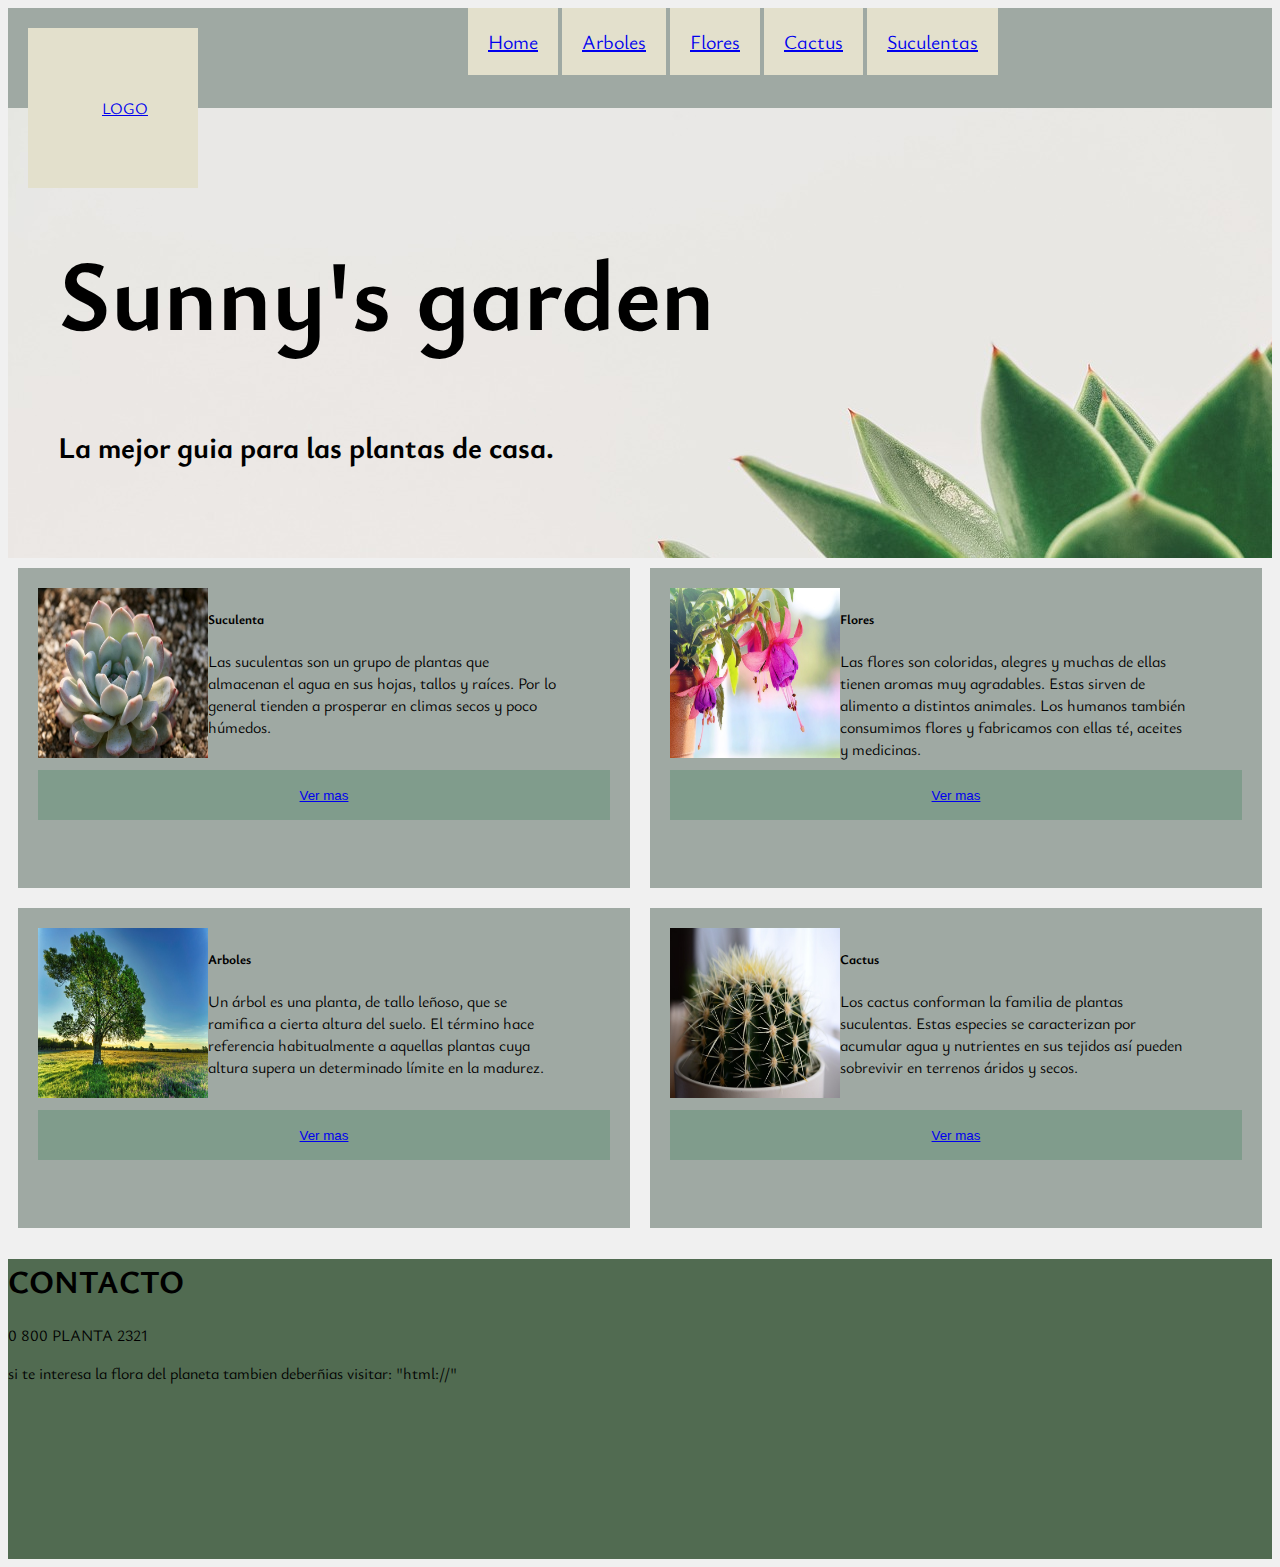
==== index.html @ 25e36b10 "cards" ====
<!DOCTYPE html>
<html lang="en">
<head>
    <meta charset="UTF-8">
    <meta name="viewport" content="width=device-width, initial-scale=1.0">
    <title>Sunny's Garden</title>
    <link href="https://cdn.jsdelivr.net/npm/bootstrap@5.3.0/dist/css/bootstrap.min.css" rel="stylesheet" integrity="sha384-9ndCyUaIbzAi2FUVXJi0CjmCapSmO7SnpJef0486qhLnuZ2cdeRhO02iuK6FUUVM" crossorigin="anonymous">
    <link rel="stylesheet" href="./css/style.css">
</head>
<body>
    <header id="header">
        <nav class="navbar-header">
            <div class="container-header">
                <a class="LOGO" href="#">LOGO</a> 
                <div id="navbarHeader">
                    <ul class="ulnavbar">
                        <li class="nav-link"><a  href="./index.html">Home</a></li>
                        <li class="nav-link"><a href="./pages/arboles.html">Arboles</a></li>
                        <li class="nav-link"><a  href="./pages/flores.html">Flores</a></li>
                        <li class="nav-link"><a  href="./pages/cactus.html">Cactus</a></li>
                        <li class="nav-link"><a  href="./pages/suculentas.html">Suculentas</a></li>
                    </ul>
                </div>
            </div>
        </nav>
        <div class="headerTitulo">
            <h1 class="titulo">Sunny's garden</h1>
            <h2 class="textoTitulo">La mejor guia para las plantas de casa.</h2>
        </div>

    </header> 
    <main id="main">
        <section id="cards1">
            <!-- Suculentas -->
            <div class="card2">
                <img src="./img/SUCULENTAindex.jpg" class="card-img" alt="suculentas">
                <div class="card-body">
                    <h5 class="title">Suculenta</h5>
                    <p class="card-Texto">Las suculentas son un grupo de plantas que almacenan el agua en sus hojas, tallos y raíces. Por lo general tienden a prosperar en climas secos y poco húmedos.</p>
                </div>
                <div class="card-bodylink">
                    <div class="d-grid gap-2">
                        <button class="button" type="button" ><a href="./pages/suculentas.html" class="card-link">Ver mas</a></button>
                        </div>
                </div>
            </div>
            <!-- Flores -->
            <div class="card2">
                <img src="./img/FLORESindex.jpg" class="card-img" alt="flores">
                <div class="card-body">
                    <h5 class="title">Flores</h5>
                    <p class="card-Texto">Las flores son coloridas, alegres y muchas de ellas tienen aromas muy agradables. Estas sirven de alimento a distintos animales. Los humanos también consumimos flores y fabricamos con ellas té, aceites y medicinas.</p>
                </div>
                <div class="card-bodylink">
                    <div class="d-grid gap-2">
                        <button class="button" type="button" ><a href="./pages/flores.html" class="card-link">Ver mas</a></button>
                        </div>
                </div>
            </div>
            <!-- Arboles -->
            <div class="card2">
                <img src="./img/ARBOLindex.jpg" class="card-img" alt="arboles">
                <div class="card-body">
                    <h5 class="title">Arboles</h5>
                    <p class="card-Texto">Un árbol es una planta, de tallo leñoso, que se ramifica a cierta altura del suelo. El término hace referencia habitualmente a aquellas plantas cuya altura supera un determinado límite en la madurez.</p>
                </div>
                <div class="card-bodylink">
                    <div class="d-grid gap-2">
                        <button class="button" type="button" ><a href="./pages/arboles.html" class="card-link">Ver mas</a></button>
                        </div>
                </div>
            </div>
            <!-- CACTUS -->     
            <div class="card2">
                <img src="./img/CACTUSindex.jpg" class="card-img" alt="cactus">
                <div class="card-body">
                    <h5 class="title">Cactus</h5>
                    <p class="card-Texto">Los cactus conforman la familia de plantas suculentas. Estas especies se caracterizan por acumular agua y nutrientes en sus tejidos así pueden sobrevivir en terrenos áridos y secos.</p>
                </div>
                <div class="card-bodylink">
                    <div class="d-grid gap-2">
                        <button class="button" type="button" ><a href="./pages/cactus.html" class="card-link">Ver mas</a></button>
                        </div>
                </div>
            </div>
        </section>

    </main>
    <footer id="footer">
        <div class="infoFooter">
            <h1>CONTACTO</h1>
            <p>0 800 PLANTA 2321</p>
            <p>si te interesa la flora del planeta tambien deberñias visitar: "html://"</p>
        </div>
        

    </footer>
</body>
</html>
---- css/style.css ----
@import url('https://fonts.googleapis.com/css2?family=Ysabeau+Infant:wght@400;700&display=swap');
/* Color Palette 
HEX: #f0f0f0  fondo
HEX: #c5d5c5
HEX: #9fa9a3  cards
HEX: #e3e0cc   buttons
*/
body{
    background-color:#f0f0f0;
    font-family: 'Ysabeau Infant', sans-serif;
}
/* PAGINA PRINCIPAL */
footer{
    background-color: #516b51;
    width: 100%;
    height: 300px;
    margin: 0;
}
header{
    background-image: url(../img/FONDOheader.jpg);
    /* background-img; */
    width: 100%;
    height: 550px;
    margin: 0;
    padding: 0;
    display: grid;
    grid-template-columns: 100%;
    grid-template-rows: 100px 450px;
}
.headerTitulo{
    padding: 0;
    margin: 50px;
}
.titulo{
    font-size: 100px;
}
.textoTitulo{
    font-size: 30px;
}
.LOGO{
    float: left;
    background-color: rgb(19, 14, 14);
    height: 100px;
    width: 100px;
    padding: 20px;
    margin: 20px;
}
.navbar-header {
    background-color: #9fa9a3;
    display: flex;
    width: 100%;
    text-align: right;
    }
.ulnavbar{
    margin: 0;
    width: 950px;
    height: 20px;
}
.nav-link{
    display: inline-block;
    padding: 20px;
    font-size: 20px;
}
/* cards */
#cards1{
    
    display: grid;
    grid-template-columns: 5fr 5fr;
    grid-template-rows: 340px 340px;
    padding: 0;
}
.card2{
    background-color: #9fa9a3;
    margin: 10px;
    padding: 20px;
}
.card-body{
    width: 100%;
    height: 150px;
    margin: 10px;
    padding: 0px;  
}
.card-img{
    float: left;
    width: 170px;
    height: 170px;
}
.title{
    width: 100%;
}
.card-Texto{
    width: 350px;
    height: 250px;
    padding: 0;
    margin: 0;
    display: flex;
    flex-direction: row;
} 
.cards{
    display: flex;
    flex-wrap: wrap;
    align-content: center;
    justify-content: center;
}

.card-bodylink{
    align-items: center;
    justify-content: center;
    flex-direction: row;
}
.button{
    background-color: #809c8c;
    border: none;
    width: 100%;
    height: 50px;
}

/* PAGINAS SECUNDARIAS */
header2{
    width: 100%;
    height: 550px;
    margin: 0;
    padding: 0;
    display: grid;
    grid-template-columns: 100%;
    grid-template-rows: 100px 450px;
}
.LOGO{
    float: left;
    background-color: #e3e0cc;
    height: 60px;
    width: 70px;
    padding: 50px;
    margin: 20px;
    align-content: center;
    justify-content: center;
}
.navbar-header {
    background-color: #9fa9a3;
    display: flex;
    width: 100%;
    text-align: right;
    }
.ulnavbar{
    margin: 0;
    width: 950px;
    height: 20px;
}
.nav-link{
    font-family: 'Ysabeau Infant', sans-serif;
    display: inline-block;
    background-color: #e3e0cc;
    padding: 20px;
    font-size: 20px;
}
/* @MEDIA QUERIES */
@media screen and (max-width: 700px){
    header {
        background-image: url(../img/FONDOheader.jpg);
        background-size: 700px;
    }
    .headerTitulo{
        height: 350px;
        width: 100%;
        padding: 0;
        margin: 0;
    }
    .titulo{
        font-size: 80px;
        margin: 10px;
    }
    .container-header {
        width: 100%;
    }
    .textoTitulo{
        font-size: 30px;
    }
    #navbarHeader{
        display: none;
    }
    .buttonMenu{
        display: contents;
        width: 100px;
        height: 100px;
        margin: 10px;
        padding: 0;
        border-radius:60px;
    }
    .svg{
        display: contents;
        width: 60px;
        height: 60px;
    }
    #cards1{
        width: 100%;
        height: 200px;
        
        box-shadow: 0 0 15px rgb (17, 17, 17);
        display: flex;
        flex-wrap: wrap;
    }
    .card2{
        
    }
    .card-body{
        flex-wrap: wrap;
        padding: 5px;
        flex-direction: row;
        margin: 5px;
    }
    .button{ 
    background-color: red;
    }
    
}
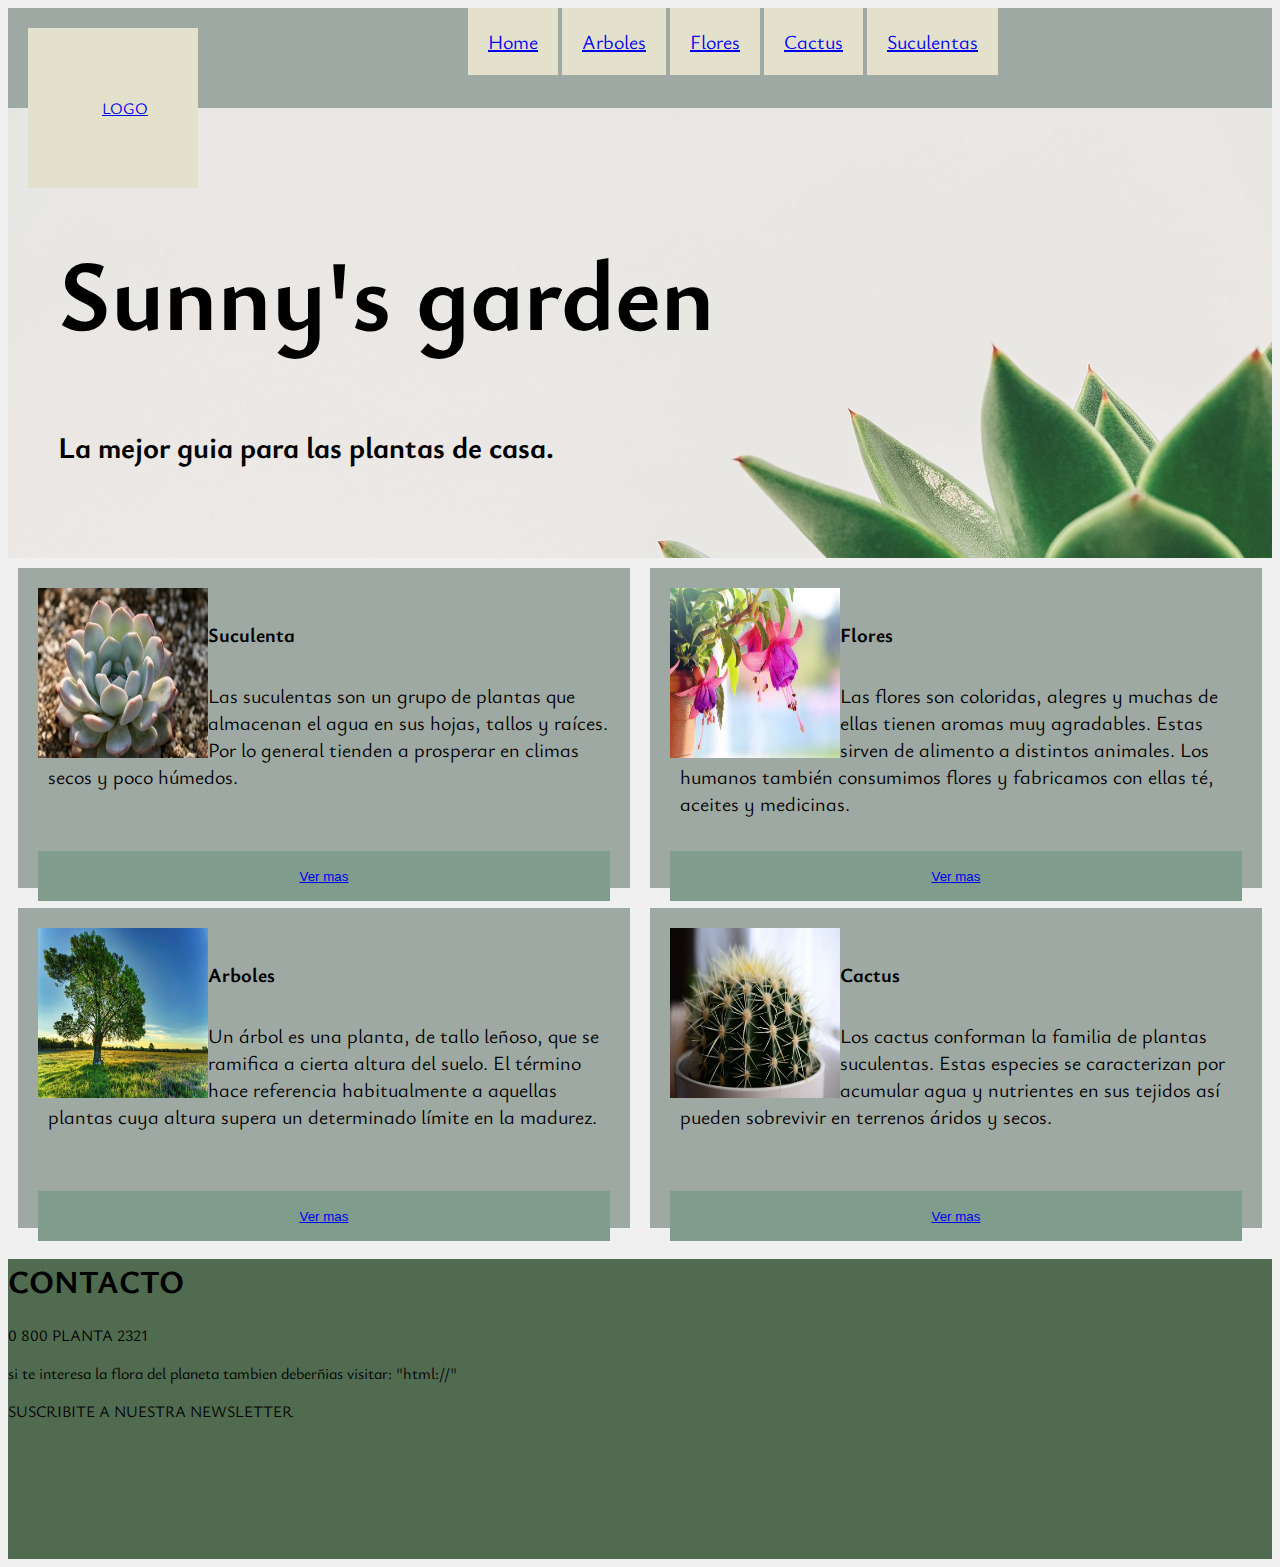
==== commit 0a0a9e00: "proyecto final" ====
--- a/index.html
+++ b/index.html
@@ -91,6 +91,9 @@
             <h1>CONTACTO</h1>
             <p>0 800 PLANTA 2321</p>
             <p>si te interesa la flora del planeta tambien deberñias visitar: "html://"</p>
+            <div>
+                <p>SUSCRIBITE A NUESTRA NEWSLETTER</p>
+            </div>
         </div>
         
 
--- a/css/style.css
+++ b/css/style.css
@@ -27,6 +27,15 @@
     grid-template-columns: 100%;
     grid-template-rows: 100px 450px;
 }
+.navbar-header {
+    
+    display: flex;
+    width: 100%;
+    text-align: right;
+}
+.navbarHeader{
+background-color: #9fa9a3;
+}
 .headerTitulo{
     padding: 0;
     margin: 50px;
@@ -45,12 +54,6 @@
     padding: 20px;
     margin: 20px;
 }
-.navbar-header {
-    background-color: #9fa9a3;
-    display: flex;
-    width: 100%;
-    text-align: right;
-    }
 .ulnavbar{
     margin: 0;
     width: 950px;
@@ -63,7 +66,6 @@
 }
 /* cards */
 #cards1{
-    
     display: grid;
     grid-template-columns: 5fr 5fr;
     grid-template-rows: 340px 340px;
@@ -76,9 +78,10 @@
 }
 .card-body{
     width: 100%;
-    height: 150px;
+    height: 220px;
     margin: 10px;
-    padding: 0px;  
+    padding: 0px; 
+    
 }
 .card-img{
     float: left;
@@ -87,14 +90,14 @@
 }
 .title{
     width: 100%;
+    font-size: 20px;
 }
 .card-Texto{
-    width: 350px;
     height: 250px;
     padding: 0;
     margin: 0;
-    display: flex;
     flex-direction: row;
+    font-size: 20px;
 } 
 .cards{
     display: flex;
@@ -140,7 +143,7 @@
     display: flex;
     width: 100%;
     text-align: right;
-    }
+}
 .ulnavbar{
     margin: 0;
     width: 950px;
@@ -158,6 +161,9 @@
     header {
         background-image: url(../img/FONDOheader.jpg);
         background-size: 700px;
+    }
+    main{
+        height: auto;
     }
     .headerTitulo{
         height: 350px;
@@ -187,29 +193,29 @@
         border-radius:60px;
     }
     .svg{
-        display: contents;
         width: 60px;
         height: 60px;
     }
     #cards1{
         width: 100%;
         height: 200px;
+        display: flex;
+        flex-direction: column;
+        box-shadow: 0 0 15px rgb (17, 17, 17);
         
-        box-shadow: 0 0 15px rgb (17, 17, 17);
-        display: flex;
-        flex-wrap: wrap;
-    }
-    .card2{
-        
     }
     .card-body{
-        flex-wrap: wrap;
         padding: 5px;
         flex-direction: row;
         margin: 5px;
     }
     .button{ 
-    background-color: red;
-    }
-    
+    background-color: rgb(107, 141, 99);
+    }
+    footer{
+        width: 100%;
+        height: 200px;
+        align-items: center;
+        justify-content: center;
+    }
 }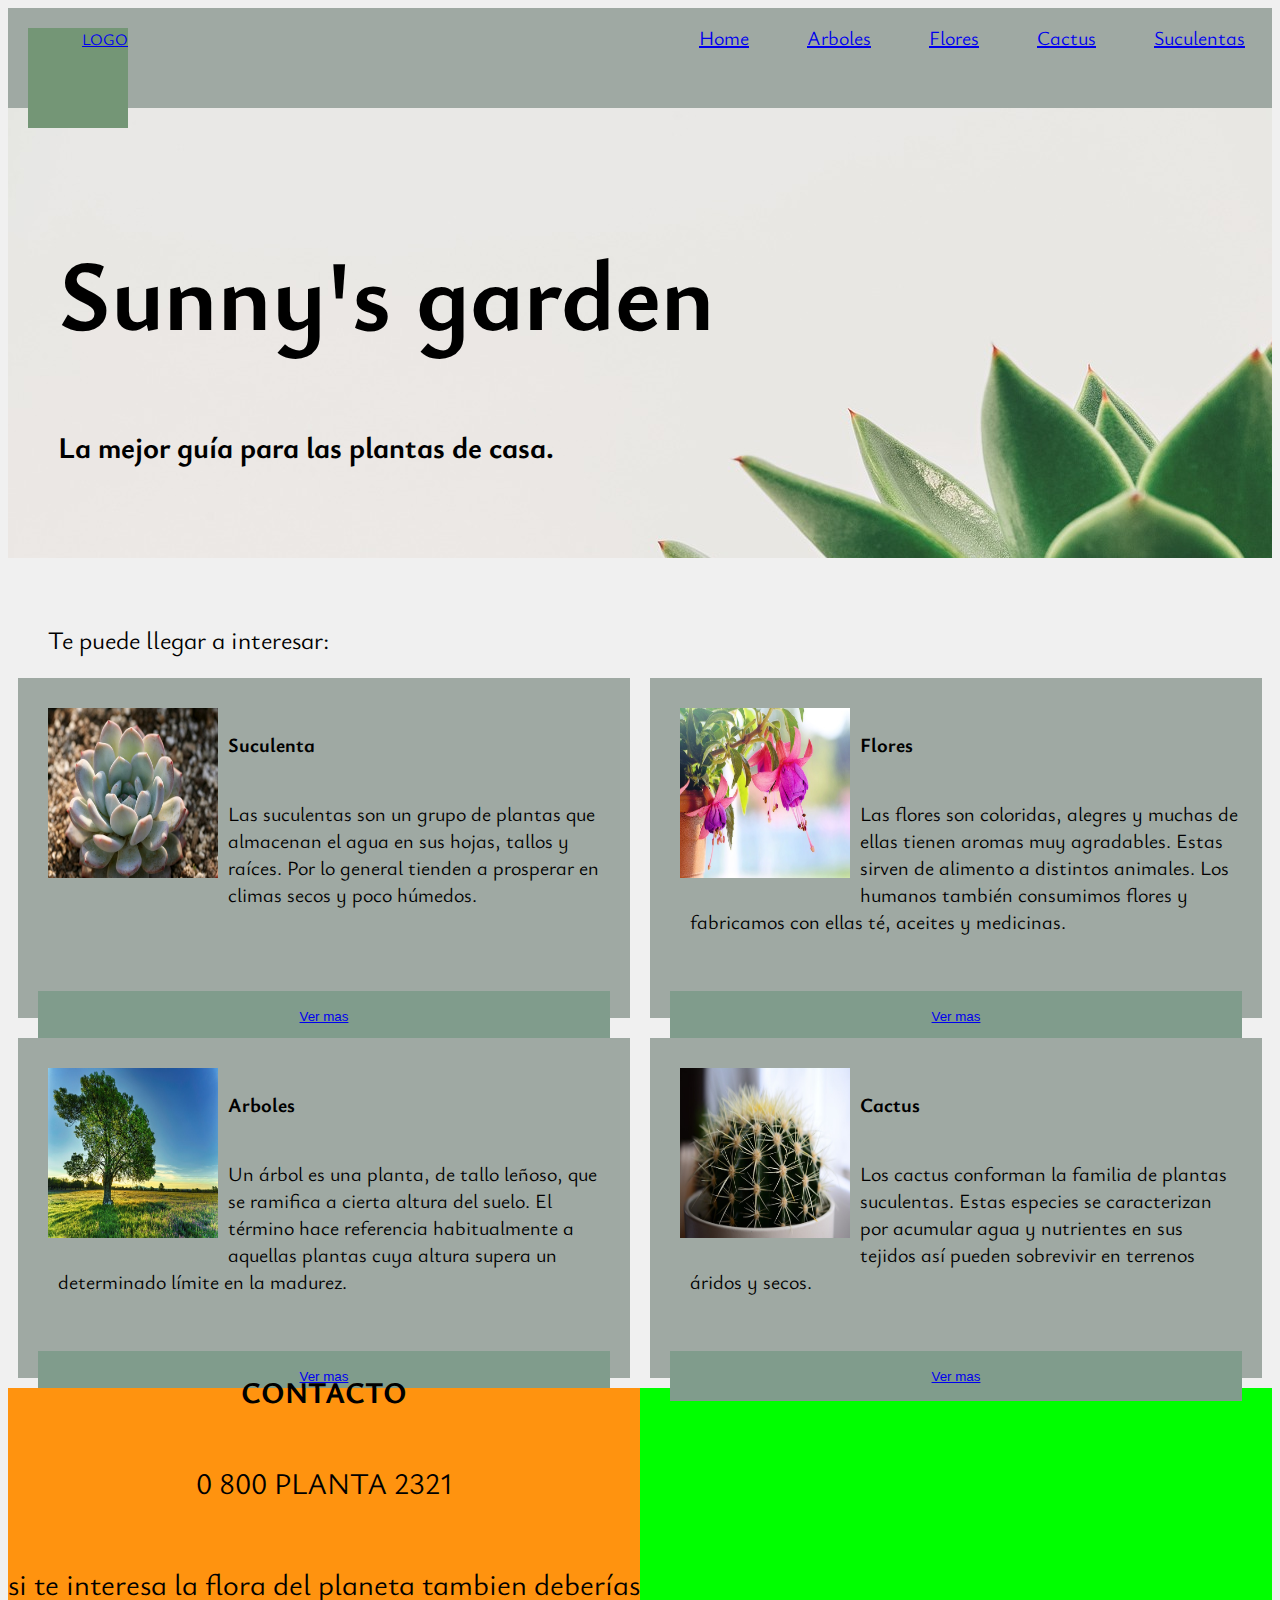
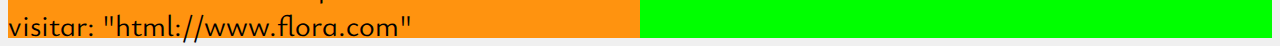
==== commit f50c6921: "estilos header" ====
--- a/index.html
+++ b/index.html
@@ -22,14 +22,24 @@
                     </ul>
                 </div>
             </div>
+            <!-- menu hamburguesa -->
+            <button class="buttonMenu">
+                <svg xmlns="http://www.w3.org/2000/svg" width="16" height="16" fill="currentColor" class="svg" viewBox="0 0 16 16">
+                <path fill-rule="evenodd" d="M2.5 12a.5.5 0 0 1 .5-.5h10a.5.5 0 0 1 0 1H3a.5.5 0 0 1-.5-.5zm0-4a.5.5 0 0 1 .5-.5h10a.5.5 0 0 1 0 1H3a.5.5 0 0 1-.5-.5zm0-4a.5.5 0 0 1 .5-.5h10a.5.5 0 0 1 0 1H3a.5.5 0 0 1-.5-.5z"/>
+                </svg> 
+            </button>
+            <!-- fin del menu hamburguesa -->
         </nav>
         <div class="headerTitulo">
             <h1 class="titulo">Sunny's garden</h1>
-            <h2 class="textoTitulo">La mejor guia para las plantas de casa.</h2>
+            <h2 class="textoTitulo">La mejor guía para las plantas de casa.</h2>
         </div>
 
     </header> 
     <main id="main">
+        <div class="divp">
+            <p>Te puede llegar a interesar:</p> 
+        </div>
         <section id="cards1">
             <!-- Suculentas -->
             <div class="card2">
@@ -41,7 +51,7 @@
                 <div class="card-bodylink">
                     <div class="d-grid gap-2">
                         <button class="button" type="button" ><a href="./pages/suculentas.html" class="card-link">Ver mas</a></button>
-                        </div>
+                    </div>
                 </div>
             </div>
             <!-- Flores -->
@@ -90,10 +100,8 @@
         <div class="infoFooter">
             <h1>CONTACTO</h1>
             <p>0 800 PLANTA 2321</p>
-            <p>si te interesa la flora del planeta tambien deberñias visitar: "html://"</p>
-            <div>
-                <p>SUSCRIBITE A NUESTRA NEWSLETTER</p>
-            </div>
+            <p>si te interesa la flora del planeta tambien deberías visitar: "html://www.flora.com"</p>
+            
         </div>
         
 
--- a/css/style.css
+++ b/css/style.css
@@ -1,7 +1,7 @@
 @import url('https://fonts.googleapis.com/css2?family=Ysabeau+Infant:wght@400;700&display=swap');
 /* Color Palette 
 HEX: #f0f0f0  fondo
-HEX: #c5d5c5
+HEX: #c5d5c5   git check
 HEX: #9fa9a3  cards
 HEX: #e3e0cc   buttons
 */
@@ -10,12 +10,7 @@
     font-family: 'Ysabeau Infant', sans-serif;
 }
 /* PAGINA PRINCIPAL */
-footer{
-    background-color: #516b51;
-    width: 100%;
-    height: 300px;
-    margin: 0;
-}
+/* HEADER */
 header{
     background-image: url(../img/FONDOheader.jpg);
     /* background-img; */
@@ -27,14 +22,14 @@
     grid-template-columns: 100%;
     grid-template-rows: 100px 450px;
 }
+.container-header{
+    background-color: #9fa9a3;
+    width: 100%;
+}
 .navbar-header {
-    
     display: flex;
     width: 100%;
     text-align: right;
-}
-.navbarHeader{
-background-color: #9fa9a3;
 }
 .headerTitulo{
     padding: 0;
@@ -48,28 +43,43 @@
 }
 .LOGO{
     float: left;
-    background-color: rgb(19, 14, 14);
+    background-color: rgb(116, 150, 118);
     height: 100px;
     width: 100px;
+    padding: 0;
+    margin: 20px;
+}
+.buttonMenu{
+    display: none;
+}
+.ulnavbar{
+    height: 100px;
+    justify-content: end;
+    align-items: end;
+    
+}
+.nav-link{
+    display: inline;
+    font-size: 20px;
+}
+.nav-link a{
+    margin: 7px;
     padding: 20px;
-    margin: 20px;
-}
-.ulnavbar{
-    margin: 0;
-    width: 950px;
-    height: 20px;
-}
-.nav-link{
-    display: inline-block;
-    padding: 20px;
-    font-size: 20px;
-}
-/* cards */
+}
+.divp{
+    width: 100%;
+    height: 30px;
+    padding: 30px;
+    margin: 10px;
+    font-size: 25px;
+}
+/* MAIN cards */
 #cards1{
     display: grid;
     grid-template-columns: 5fr 5fr;
-    grid-template-rows: 340px 340px;
-    padding: 0;
+    grid-template-rows: 360px 360px;
+    padding: 0;
+    box-sizing: content-box;
 }
 .card2{
     background-color: #9fa9a3;
@@ -78,7 +88,7 @@
 }
 .card-body{
     width: 100%;
-    height: 220px;
+    height: 250px;
     margin: 10px;
     padding: 0px; 
     
@@ -87,15 +97,17 @@
     float: left;
     width: 170px;
     height: 170px;
+    margin: 10px;
 }
 .title{
     width: 100%;
     font-size: 20px;
+    height: 25px;
 }
 .card-Texto{
-    height: 250px;
-    padding: 0;
-    margin: 0;
+    height: 200px;
+    padding: 10PX;
+    margin: 0%;
     flex-direction: row;
     font-size: 20px;
 } 
@@ -117,6 +129,28 @@
     width: 100%;
     height: 50px;
 }
+/* FOOTER */
+footer{
+    background-color: #00ff00;
+    display: grid;
+    grid-template-columns: 5fr 5fr;
+    
+}
+.infoFooter{
+    height: 250px;
+    width: 100%;
+    display: flex;
+    flex-direction: column;
+    background-color: rgb(255, 147, 15);
+    align-items: center;
+    justify-content: center;
+}
+.infoFooter h1{
+    font-size: 30px;
+}
+.infoFooter p{
+    font-size: 30px;
+}
 
 /* PAGINAS SECUNDARIAS */
 header2{
@@ -124,11 +158,8 @@
     height: 550px;
     margin: 0;
     padding: 0;
-    display: grid;
-    grid-template-columns: 100%;
-    grid-template-rows: 100px 450px;
-}
-.LOGO{
+}
+/* .LOGO{
     float: left;
     background-color: #e3e0cc;
     height: 60px;
@@ -138,29 +169,27 @@
     align-content: center;
     justify-content: center;
 }
-.navbar-header {
-    background-color: #9fa9a3;
-    display: flex;
-    width: 100%;
-    text-align: right;
+.buttonMenu{
+    display: none;
 }
 .ulnavbar{
     margin: 0;
-    width: 950px;
-    height: 20px;
+    width: 100%;
+    height: 100px;
 }
 .nav-link{
-    font-family: 'Ysabeau Infant', sans-serif;
-    display: inline-block;
-    background-color: #e3e0cc;
-    padding: 20px;
-    font-size: 20px;
-}
+    display: inline;
+    justify-content: end;
+    align-items: end;
+    margin: 10px;
+    padding: 0px;
+    font-size: 20px;
+} */
 /* @MEDIA QUERIES */
-@media screen and (max-width: 700px){
-    header {
+@media screen and (max-width: 800px){
+    header{
         background-image: url(../img/FONDOheader.jpg);
-        background-size: 700px;
+        background-size: auto;
     }
     main{
         height: auto;
@@ -183,16 +212,16 @@
     }
     #navbarHeader{
         display: none;
+        width: 100%;
     }
     .buttonMenu{
         display: contents;
         width: 100px;
         height: 100px;
-        margin: 10px;
+    }
+    .svg{
+        margin: 20px;
         padding: 0;
-        border-radius:60px;
-    }
-    .svg{
         width: 60px;
         height: 60px;
     }
@@ -215,7 +244,5 @@
     footer{
         width: 100%;
         height: 200px;
-        align-items: center;
-        justify-content: center;
     }
 }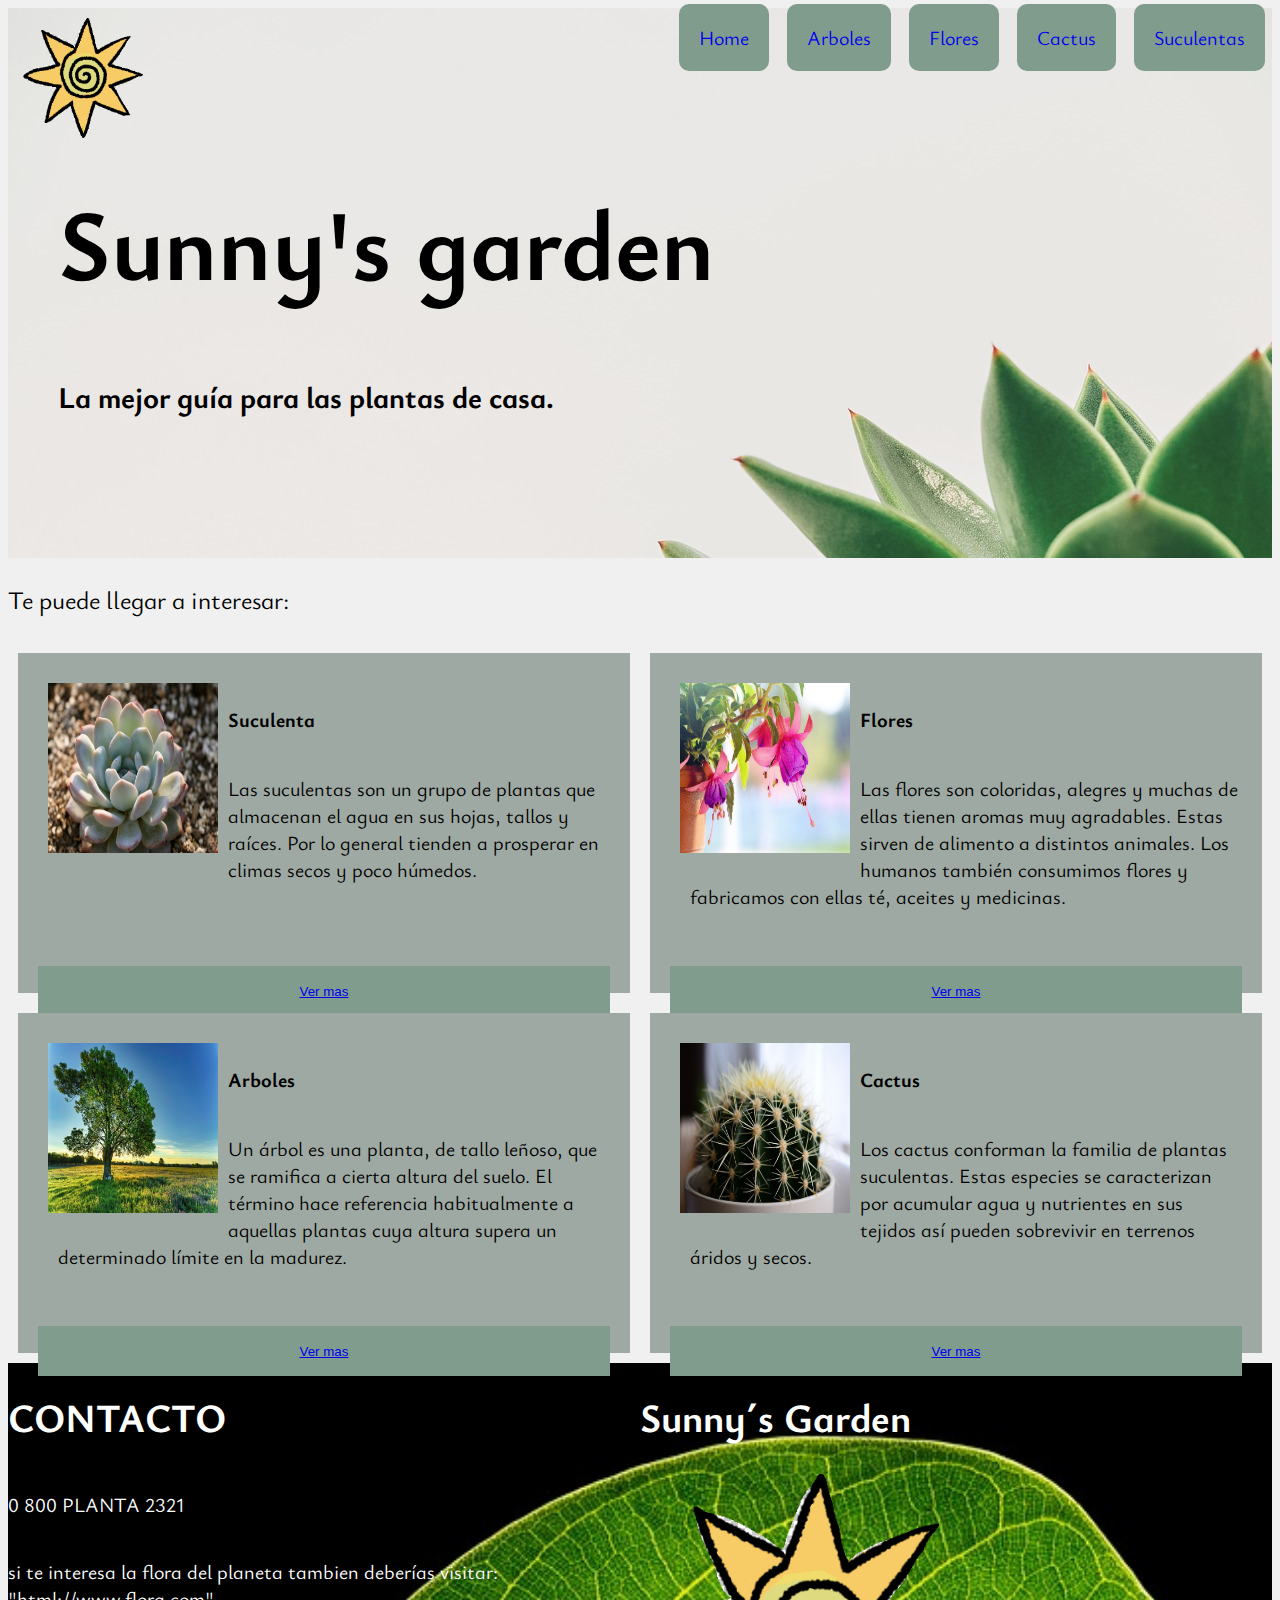
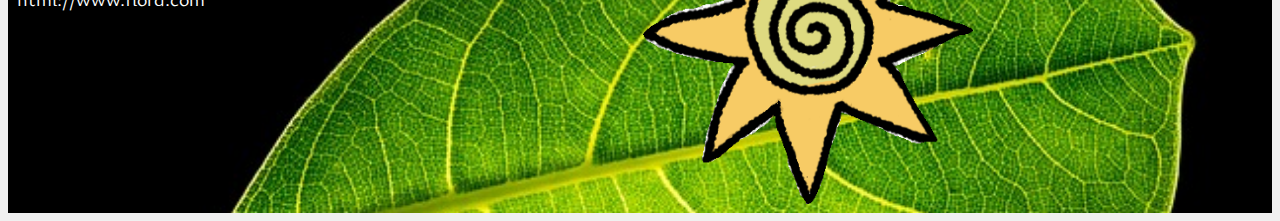
==== commit cf21921f: "suculentas texto, footer, LOGO" ====
--- a/index.html
+++ b/index.html
@@ -11,7 +11,7 @@
     <header id="header">
         <nav class="navbar-header">
             <div class="container-header">
-                <a class="LOGO" href="#">LOGO</a> 
+                <a  href="./index.html"><img src="./img/LOGOSG2.png" class="LOGO" alt="LOGO"></a> 
                 <div id="navbarHeader">
                     <ul class="ulnavbar">
                         <li class="nav-link"><a  href="./index.html">Home</a></li>
@@ -34,7 +34,6 @@
             <h1 class="titulo">Sunny's garden</h1>
             <h2 class="textoTitulo">La mejor guía para las plantas de casa.</h2>
         </div>
-
     </header> 
     <main id="main">
         <div class="divp">
@@ -101,10 +100,11 @@
             <h1>CONTACTO</h1>
             <p>0 800 PLANTA 2321</p>
             <p>si te interesa la flora del planeta tambien deberías visitar: "html://www.flora.com"</p>
-            
         </div>
-        
-
+        <div class="infoFooter">
+            <h1>Sunny´s Garden</h1>
+            <a href="../index.html"><img src="../img/LOGOSG2.png" class="imgFooter" alt="LOGOfooter"></a>
+        </div>
     </footer>
 </body>
 </html>--- a/css/style.css
+++ b/css/style.css
@@ -2,7 +2,7 @@
 /* Color Palette 
 HEX: #f0f0f0  fondo
 HEX: #c5d5c5   git check
-HEX: #9fa9a3  cards
+HEX: #9fa9a3  cards navbar
 HEX: #e3e0cc   buttons
 */
 body{
@@ -18,17 +18,16 @@
     height: 550px;
     margin: 0;
     padding: 0;
-    display: grid;
-    grid-template-columns: 100%;
-    grid-template-rows: 100px 450px;
+    
 }
 .container-header{
-    background-color: #9fa9a3;
+    /* background-color: #9fa9a3; */
     width: 100%;
 }
 .navbar-header {
     display: flex;
     width: 100%;
+    height: 100px;
     text-align: right;
 }
 .headerTitulo{
@@ -43,34 +42,36 @@
 }
 .LOGO{
     float: left;
-    background-color: rgb(116, 150, 118);
-    height: 100px;
-    width: 100px;
-    padding: 0;
-    margin: 20px;
+    height: 120px;
+    width: 120px;
+    padding: 0;
+    margin: 10px 10px 10px 15px;
 }
 .buttonMenu{
     display: none;
 }
 .ulnavbar{
-    height: 100px;
+    height: 90px;
     justify-content: end;
     align-items: end;
-    
 }
 .nav-link{
     display: inline;
-    font-size: 20px;
+    height: 40px;
 }
 .nav-link a{
-    margin: 7px;
-    padding: 20px;
+    text-decoration: none;
+    background-color: #809c8c;
+    font-size: 20px;
+    margin: 7px 7px 7px 7px;
+    padding: 20px 20px 20px 20px;
+    border-radius: 10px;
 }
 .divp{
     width: 100%;
-    height: 30px;
-    padding: 30px;
-    margin: 10px;
+    height: 60px;
+    padding: 0;
+    margin: 0;
     font-size: 25px;
 }
 /* MAIN cards */
@@ -117,7 +118,6 @@
     align-content: center;
     justify-content: center;
 }
-
 .card-bodylink{
     align-items: center;
     justify-content: center;
@@ -131,66 +131,71 @@
 }
 /* FOOTER */
 footer{
-    background-color: #00ff00;
-    display: grid;
-    grid-template-columns: 5fr 5fr;
+    background-image: url(../img/FOOTER.jpg);
+    background-size: 100%;
+    display: flex;
+    height: 450px;
+    margin: 0;
+    padding: 0;
+}
+.imgFooter{
+    background-size: cover;
+    height: 330px;
+    width: 330px;
+    padding: 3px;
+}
+.infoFooter{
+    flex-direction: row;
+    width: 100%;
+    display: flex;
+    flex-direction: column;
+    margin: 0;
+    padding: 0px;
+    font-size: 20px;
+    color: #ffffff;
+}
+ 
+/* PAGINAS SECUNDARIAS */
+#header2{
+    height: 100px;
+    margin: 0;
+    padding: 0;
+}
+.headerSecundario{
+    background-color:#f0f0f0;
+    width: 100%;
+    height: 100px;
     
 }
-.infoFooter{
-    height: 250px;
-    width: 100%;
+.buttonMenu{
+    display: none;
+}
+
+/* arboles */
+.textoCompletoArboles{
     display: flex;
     flex-direction: column;
-    background-color: rgb(255, 147, 15);
+    margin: 20px;
+    padding: 10px;
     align-items: center;
     justify-content: center;
 }
-.infoFooter h1{
-    font-size: 30px;
-}
-.infoFooter p{
-    font-size: 30px;
-}
-
-/* PAGINAS SECUNDARIAS */
-header2{
-    width: 100%;
-    height: 550px;
-    margin: 0;
-    padding: 0;
-}
-/* .LOGO{
-    float: left;
-    background-color: #e3e0cc;
-    height: 60px;
-    width: 70px;
-    padding: 50px;
-    margin: 20px;
-    align-content: center;
-    justify-content: center;
-}
-.buttonMenu{
-    display: none;
-}
-.ulnavbar{
-    margin: 0;
-    width: 100%;
-    height: 100px;
-}
-.nav-link{
-    display: inline;
-    justify-content: end;
-    align-items: end;
-    margin: 10px;
-    padding: 0px;
-    font-size: 20px;
-} */
+.tituloPAG2{
+    background-image: url(../img/FONDOarbol.jpg);
+    background-size: cover;
+    width: 100%;
+    height: 490px;
+    font-size: 50px;
+}
 /* @MEDIA QUERIES */
 @media screen and (max-width: 800px){
     header{
         background-image: url(../img/FONDOheader.jpg);
         background-size: auto;
     }
+    #header2{
+        width: 100%;
+    }
     main{
         height: auto;
     }
@@ -218,6 +223,8 @@
         display: contents;
         width: 100px;
         height: 100px;
+        justify-content: end;
+        align-items: end;
     }
     .svg{
         margin: 20px;
@@ -243,6 +250,14 @@
     }
     footer{
         width: 100%;
-        height: 200px;
-    }
-}+        background-size: cover;
+        padding: 0;
+        margin: 0;
+    }
+    .imgFooter{
+        height: 50px;
+        width: 50px;
+        padding: 3px;
+        
+    }
+}
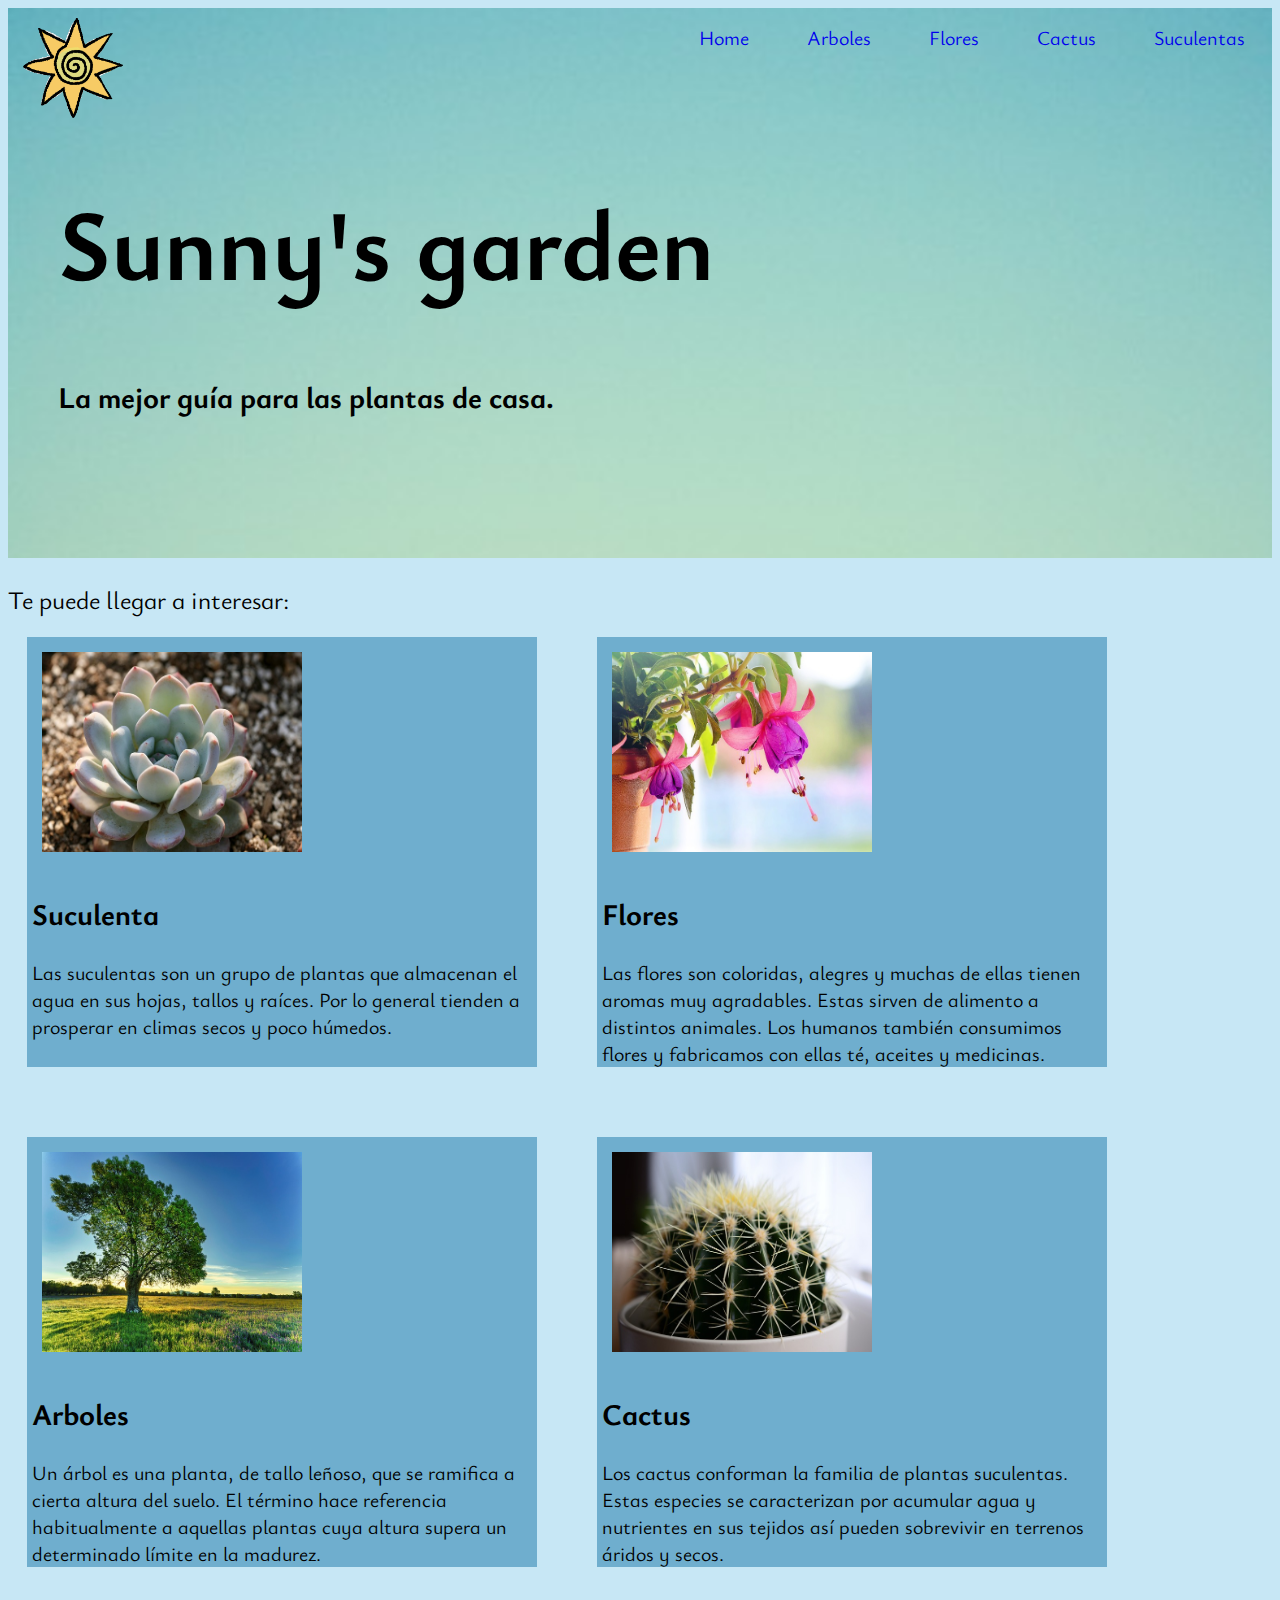
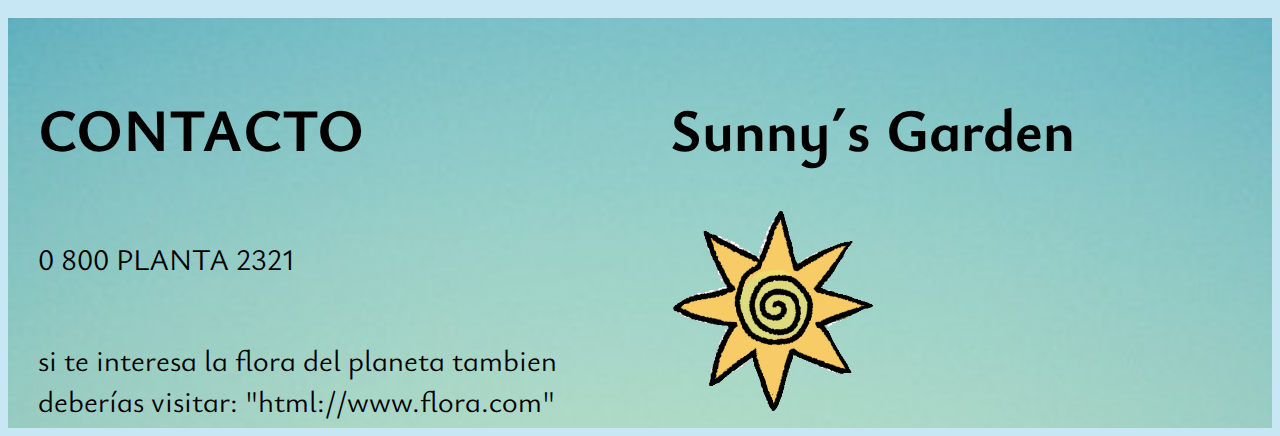
==== commit 9bb16b06: "nuevas cards, y estilos del body. nuevo tema" ====
--- a/index.html
+++ b/index.html
@@ -42,58 +42,44 @@
         <section id="cards1">
             <!-- Suculentas -->
             <div class="card2">
-                <img src="./img/SUCULENTAindex.jpg" class="card-img" alt="suculentas">
-                <div class="card-body">
-                    <h5 class="title">Suculenta</h5>
-                    <p class="card-Texto">Las suculentas son un grupo de plantas que almacenan el agua en sus hojas, tallos y raíces. Por lo general tienden a prosperar en climas secos y poco húmedos.</p>
-                </div>
-                <div class="card-bodylink">
-                    <div class="d-grid gap-2">
-                        <button class="button" type="button" ><a href="./pages/suculentas.html" class="card-link">Ver mas</a></button>
+                <a href="./pages/suculentas.html">
+                    <div class="card-body">
+                        <img src="./img/SUCULENTAindex.jpg" class="card-img" alt="suculentas">
+                        <h2 class="title">Suculenta</h1>
+                        <p class="card-text">Las suculentas son un grupo de plantas que almacenan el agua en sus hojas, tallos y raíces. Por lo general tienden a prosperar en climas secos y poco húmedos.</p>
                     </div>
-                </div>
+                </a>
             </div>
             <!-- Flores -->
             <div class="card2">
-                <img src="./img/FLORESindex.jpg" class="card-img" alt="flores">
-                <div class="card-body">
-                    <h5 class="title">Flores</h5>
-                    <p class="card-Texto">Las flores son coloridas, alegres y muchas de ellas tienen aromas muy agradables. Estas sirven de alimento a distintos animales. Los humanos también consumimos flores y fabricamos con ellas té, aceites y medicinas.</p>
-                </div>
-                <div class="card-bodylink">
-                    <div class="d-grid gap-2">
-                        <button class="button" type="button" ><a href="./pages/flores.html" class="card-link">Ver mas</a></button>
-                        </div>
-                </div>
+                <a href="./pages/flores.html">
+                    <div class="card-body">
+                        <img src="./img/FLORESindex.jpg" class="card-img" alt="flores">
+                        <h2 class="title">Flores</h1>
+                        <p class="card-text">Las flores son coloridas, alegres y muchas de ellas tienen aromas muy agradables. Estas sirven de alimento a distintos animales. Los humanos también consumimos flores y fabricamos con ellas té, aceites y medicinas.</p>
+                    </div>
+                </a>
             </div>
             <!-- Arboles -->
             <div class="card2">
-                <img src="./img/ARBOLindex.jpg" class="card-img" alt="arboles">
-                <div class="card-body">
-                    <h5 class="title">Arboles</h5>
-                    <p class="card-Texto">Un árbol es una planta, de tallo leñoso, que se ramifica a cierta altura del suelo. El término hace referencia habitualmente a aquellas plantas cuya altura supera un determinado límite en la madurez.</p>
-                </div>
-                <div class="card-bodylink">
-                    <div class="d-grid gap-2">
-                        <button class="button" type="button" ><a href="./pages/arboles.html" class="card-link">Ver mas</a></button>
-                        </div>
-                </div>
+                <a href="./pages/arboles.html">
+                    <div class="card-body">
+                        <img src="./img/ARBOLindex.jpg" class="card-img" alt="arboles">
+                        <h2 class="title">Arboles</h1>
+                        <p class="card-text">Un árbol es una planta, de tallo leñoso, que se ramifica a cierta altura del suelo. El término hace referencia habitualmente a aquellas plantas cuya altura supera un determinado límite en la madurez.</p>
+                    </div>
+                </a>    
             </div>
-            <!-- CACTUS -->     
+            <!-- CACTUS -->  
             <div class="card2">
-                <img src="./img/CACTUSindex.jpg" class="card-img" alt="cactus">
-                <div class="card-body">
-                    <h5 class="title">Cactus</h5>
-                    <p class="card-Texto">Los cactus conforman la familia de plantas suculentas. Estas especies se caracterizan por acumular agua y nutrientes en sus tejidos así pueden sobrevivir en terrenos áridos y secos.</p>
-                </div>
-                <div class="card-bodylink">
-                    <div class="d-grid gap-2">
-                        <button class="button" type="button" ><a href="./pages/cactus.html" class="card-link">Ver mas</a></button>
-                        </div>
-                </div>
+                <a href="./pages/cactus.html">
+                    <div class="card-body">
+                        <img src="./img/CACTUSindex.jpg" class="card-img" alt="cactus">
+                        <h2 class="title">Cactus</h1>
+                        <p class="card-text">Los cactus conforman la familia de plantas suculentas. Estas especies se caracterizan por acumular agua y nutrientes en sus tejidos así pueden sobrevivir en terrenos áridos y secos.</p>
+                    </div>
+                </a>
             </div>
-        </section>
-
     </main>
     <footer id="footer">
         <div class="infoFooter">
--- a/css/style.css
+++ b/css/style.css
@@ -1,263 +1,330 @@
-@import url('https://fonts.googleapis.com/css2?family=Ysabeau+Infant:wght@400;700&display=swap');
-/* Color Palette 
-HEX: #f0f0f0  fondo
-HEX: #c5d5c5   git check
-HEX: #9fa9a3  cards navbar
-HEX: #e3e0cc   buttons
-*/
-body{
-    background-color:#f0f0f0;
-    font-family: 'Ysabeau Infant', sans-serif;
-}
+@import url("https://fonts.googleapis.com/css2?family=Ysabeau+Infant:wght@400;700&display=swap");
+/*valores*/
+body {
+  background-color: #c7e7f5;
+  font-family: "Ysabeau Infant", sans-serif;
+}
+
+/* GO-TOP */
+.container-gotop {
+  width: 100px;
+  height: 100px;
+  display: flex;
+}
+.container-gotop .button-GOTOP {
+  justify-content: center;
+  align-items: center;
+  border: none;
+  border-radius: 50%;
+  background-color: #79bbca;
+  width: 100px;
+  height: 100px;
+}
+.container-gotop .button-GOTOP a {
+  color: black;
+  width: 80px;
+  height: 70px;
+}
+
 /* PAGINA PRINCIPAL */
 /* HEADER */
-header{
+header {
+  background-image: url(../img/FONDOheader.jpg);
+  background-size: cover;
+  width: 100%;
+  height: 550px;
+  margin: 0;
+  padding: 0;
+}
+
+.navbar-header {
+  display: flex;
+  width: 100%;
+  height: 100px;
+  text-align: right;
+}
+
+.container-header {
+  width: 100%;
+}
+
+.LOGO {
+  float: left;
+  height: 100px;
+  width: 100px;
+  padding: 0;
+  margin: 10px 10px 0 15px;
+}
+
+.ulnavbar {
+  height: 90px;
+  justify-content: end;
+  align-items: end;
+}
+.ulnavbar .nav-link {
+  display: inline;
+  height: 40px;
+}
+.ulnavbar .nav-link a {
+  text-decoration: none;
+  font-size: 20px;
+  margin: 7px 7px 7px 7px;
+  padding: 20px 20px 20px 20px;
+  border-radius: 10px;
+}
+
+.buttonMenu {
+  display: none;
+}
+
+.headerTitulo {
+  padding: 0;
+  margin: 50px;
+  color: black;
+}
+.headerTitulo .titulo {
+  font-size: 100px;
+}
+.headerTitulo .textoTitulo {
+  font-size: 30px;
+}
+
+.divp {
+  width: 100%;
+  height: 60px;
+  padding: 0;
+  margin: 0;
+  font-size: 25px;
+}
+
+/* MAIN cards */
+#cards1 {
+  display: grid;
+  grid-template-columns: 570px 570px;
+  grid-template-rows: 500px 500px;
+  padding: 0;
+  margin: 0;
+}
+
+.card2 {
+  margin: 10px;
+  padding: 0px;
+  height: 500px;
+  width: 500px;
+  justify-content: center;
+  align-items: center;
+}
+.card2 a {
+  text-decoration: none;
+}
+
+.card-body {
+  width: 500px;
+  height: 420px;
+  margin: 9px;
+  padding: 5px;
+  font-size: 20px;
+  background-color: #6faece;
+  color: black;
+}
+
+.card-img {
+  width: 260px;
+  height: 200px;
+  margin: 10px;
+}
+
+/* FOOTER */
+footer {
+  background-image: url(../img/FONDOheader.jpg);
+  background-size: 100%;
+  display: flex;
+  height: 410px;
+  margin: 0;
+  padding: 0;
+}
+
+.imgFooter {
+  background-size: cover;
+  height: 200px;
+  width: 200px;
+  padding: 3px;
+}
+
+.infoFooter {
+  color: black;
+  flex-direction: row;
+  width: 100%;
+  display: flex;
+  flex-direction: column;
+  margin: 0;
+  padding: 30px;
+  font-size: 30px;
+}
+
+/* config texto completo pag2 */
+main {
+  font-size: 25px;
+  display: flex;
+  flex-direction: column;
+}
+
+.textoCompleto {
+  padding: 100px;
+}
+.textoCompleto ul {
+  list-style-type: none;
+  padding: 15px;
+}
+
+.tituloCompleto p {
+  padding: 0;
+  margin-top: 0;
+  margin-bottom: 0;
+}
+
+/* PAGINAS SECUNDARIAS */
+#header2 {
+  height: 100px;
+  margin: 0;
+  padding: 0;
+}
+
+.headerSecundario {
+  background-color: #8dd4fd;
+  width: 100%;
+  height: 100px;
+}
+
+.buttonMenu {
+  display: none;
+}
+
+.h1-IMGpag2 {
+  display: flex;
+  flex-direction: column;
+  justify-content: center;
+  align-items: center;
+}
+
+.fondoHeader2 {
+  width: 700px;
+  height: 500px;
+  justify-content: center;
+}
+
+.tituloPAG2 {
+  font-size: 90px;
+  text-align: center;
+  margin: 0%;
+}
+
+/* @MEDIA QUERY 900*/
+@media screen and (max-width: 900px) {
+  header {
     background-image: url(../img/FONDOheader.jpg);
-    /* background-img; */
-    width: 100%;
-    height: 550px;
-    margin: 0;
+    width: 100%;
+  }
+  .headerTitulo {
+    height: 350px;
+    width: 100%;
     padding: 0;
-    
-}
-.container-header{
-    /* background-color: #9fa9a3; */
-    width: 100%;
-}
-.navbar-header {
-    display: flex;
-    width: 100%;
+    margin: 0;
+  }
+  .headerTitulo .titulo {
+    font-size: 60px;
+    margin: 10px;
+  }
+  .headerTitulo .textoTitulo {
+    font-size: 30px;
+  }
+  .container-header {
+    width: 100%;
+  }
+  .container-header #navbarHeader {
+    display: none;
+    width: 100%;
+  }
+  .buttonMenu {
+    display: contents;
+    width: 100px;
     height: 100px;
-    text-align: right;
-}
-.headerTitulo{
-    padding: 0;
-    margin: 50px;
-}
-.titulo{
-    font-size: 100px;
-}
-.textoTitulo{
-    font-size: 30px;
-}
-.LOGO{
-    float: left;
-    height: 120px;
-    width: 120px;
-    padding: 0;
-    margin: 10px 10px 10px 15px;
-}
-.buttonMenu{
-    display: none;
-}
-.ulnavbar{
-    height: 90px;
     justify-content: end;
     align-items: end;
-}
-.nav-link{
-    display: inline;
-    height: 40px;
-}
-.nav-link a{
-    text-decoration: none;
-    background-color: #809c8c;
-    font-size: 20px;
-    margin: 7px 7px 7px 7px;
-    padding: 20px 20px 20px 20px;
-    border-radius: 10px;
-}
-.divp{
-    width: 100%;
+  }
+  .buttonMenu .svg {
+    margin: 20px;
+    padding: 0;
+    width: 60px;
     height: 60px;
-    padding: 0;
-    margin: 0;
-    font-size: 25px;
-}
-/* MAIN cards */
-#cards1{
-    display: grid;
-    grid-template-columns: 5fr 5fr;
-    grid-template-rows: 360px 360px;
-    padding: 0;
-    box-sizing: content-box;
-}
-.card2{
-    background-color: #9fa9a3;
-    margin: 10px;
-    padding: 20px;
-}
-.card-body{
-    width: 100%;
-    height: 250px;
-    margin: 10px;
-    padding: 0px; 
-    
-}
-.card-img{
-    float: left;
-    width: 170px;
-    height: 170px;
-    margin: 10px;
-}
-.title{
-    width: 100%;
-    font-size: 20px;
-    height: 25px;
-}
-.card-Texto{
-    height: 200px;
-    padding: 10PX;
-    margin: 0%;
-    flex-direction: row;
-    font-size: 20px;
-} 
-.cards{
-    display: flex;
-    flex-wrap: wrap;
-    align-content: center;
-    justify-content: center;
-}
-.card-bodylink{
-    align-items: center;
-    justify-content: center;
-    flex-direction: row;
-}
-.button{
-    background-color: #809c8c;
-    border: none;
-    width: 100%;
-    height: 50px;
-}
-/* FOOTER */
-footer{
-    background-image: url(../img/FOOTER.jpg);
-    background-size: 100%;
-    display: flex;
-    height: 450px;
-    margin: 0;
-    padding: 0;
-}
-.imgFooter{
-    background-size: cover;
-    height: 330px;
-    width: 330px;
-    padding: 3px;
-}
-.infoFooter{
-    flex-direction: row;
-    width: 100%;
+  }
+  #cards1 {
+    width: 100%;
+    height: 2000px;
     display: flex;
     flex-direction: column;
-    margin: 0;
-    padding: 0px;
+  }
+  .card-body {
+    width: 100%;
+    height: 420px;
+    margin: 5px;
+    padding: 5px;
+    font-size: 18px;
+  }
+  .card-body .button {
+    background-color: rgb(100, 100, 194);
+  }
+  footer {
+    height: 370px;
+    width: 100%;
+    padding: 10px;
+    margin: 0;
+  }
+  .imgFooter {
+    height: 50px;
+    width: 50px;
+    padding: 3px;
+  }
+}
+/* @MEDIA QUERY 450*/
+@media screen and (max-width: 450px) {
+  header {
+    background-image: url(../img/FONDOheader.jpg);
+    width: 100%;
+    height: 250px;
+  }
+  .headerTitulo {
+    width: 100%;
+    padding: 0;
+    margin: 0;
+  }
+  .headerTitulo .titulo {
+    font-size: 45px;
+    margin: 5px;
+  }
+  .headerTitulo .textoTitulo {
     font-size: 20px;
-    color: #ffffff;
-}
- 
-/* PAGINAS SECUNDARIAS */
-#header2{
-    height: 100px;
-    margin: 0;
-    padding: 0;
-}
-.headerSecundario{
-    background-color:#f0f0f0;
-    width: 100%;
-    height: 100px;
-    
-}
-.buttonMenu{
-    display: none;
-}
-
-/* arboles */
-.textoCompletoArboles{
-    display: flex;
-    flex-direction: column;
-    margin: 20px;
-    padding: 10px;
-    align-items: center;
-    justify-content: center;
-}
-.tituloPAG2{
-    background-image: url(../img/FONDOarbol.jpg);
-    background-size: cover;
-    width: 100%;
-    height: 490px;
-    font-size: 50px;
-}
-/* @MEDIA QUERIES */
-@media screen and (max-width: 800px){
-    header{
-        background-image: url(../img/FONDOheader.jpg);
-        background-size: auto;
-    }
-    #header2{
-        width: 100%;
-    }
-    main{
-        height: auto;
-    }
-    .headerTitulo{
-        height: 350px;
-        width: 100%;
-        padding: 0;
-        margin: 0;
-    }
-    .titulo{
-        font-size: 80px;
-        margin: 10px;
-    }
-    .container-header {
-        width: 100%;
-    }
-    .textoTitulo{
-        font-size: 30px;
-    }
-    #navbarHeader{
-        display: none;
-        width: 100%;
-    }
-    .buttonMenu{
-        display: contents;
-        width: 100px;
-        height: 100px;
-        justify-content: end;
-        align-items: end;
-    }
-    .svg{
-        margin: 20px;
-        padding: 0;
-        width: 60px;
-        height: 60px;
-    }
-    #cards1{
-        width: 100%;
-        height: 200px;
-        display: flex;
-        flex-direction: column;
-        box-shadow: 0 0 15px rgb (17, 17, 17);
-        
-    }
-    .card-body{
-        padding: 5px;
-        flex-direction: row;
-        margin: 5px;
-    }
-    .button{ 
-    background-color: rgb(107, 141, 99);
-    }
-    footer{
-        width: 100%;
-        background-size: cover;
-        padding: 0;
-        margin: 0;
-    }
-    .imgFooter{
-        height: 50px;
-        width: 50px;
-        padding: 3px;
-        
-    }
-}
+  }
+  .card-body {
+    padding: 5px;
+    flex-direction: row;
+    margin: 0;
+    width: 100%;
+  }
+  footer {
+    height: 430px;
+    width: 100%;
+    padding: 5px;
+    margin: 0;
+  }
+  footer .infoFooter {
+    font-size: 16px;
+  }
+  .imgFooter {
+    height: 50px;
+    width: 50px;
+    padding: 3px;
+  }
+}
+
+/*# sourceMappingURL=style.css.map */
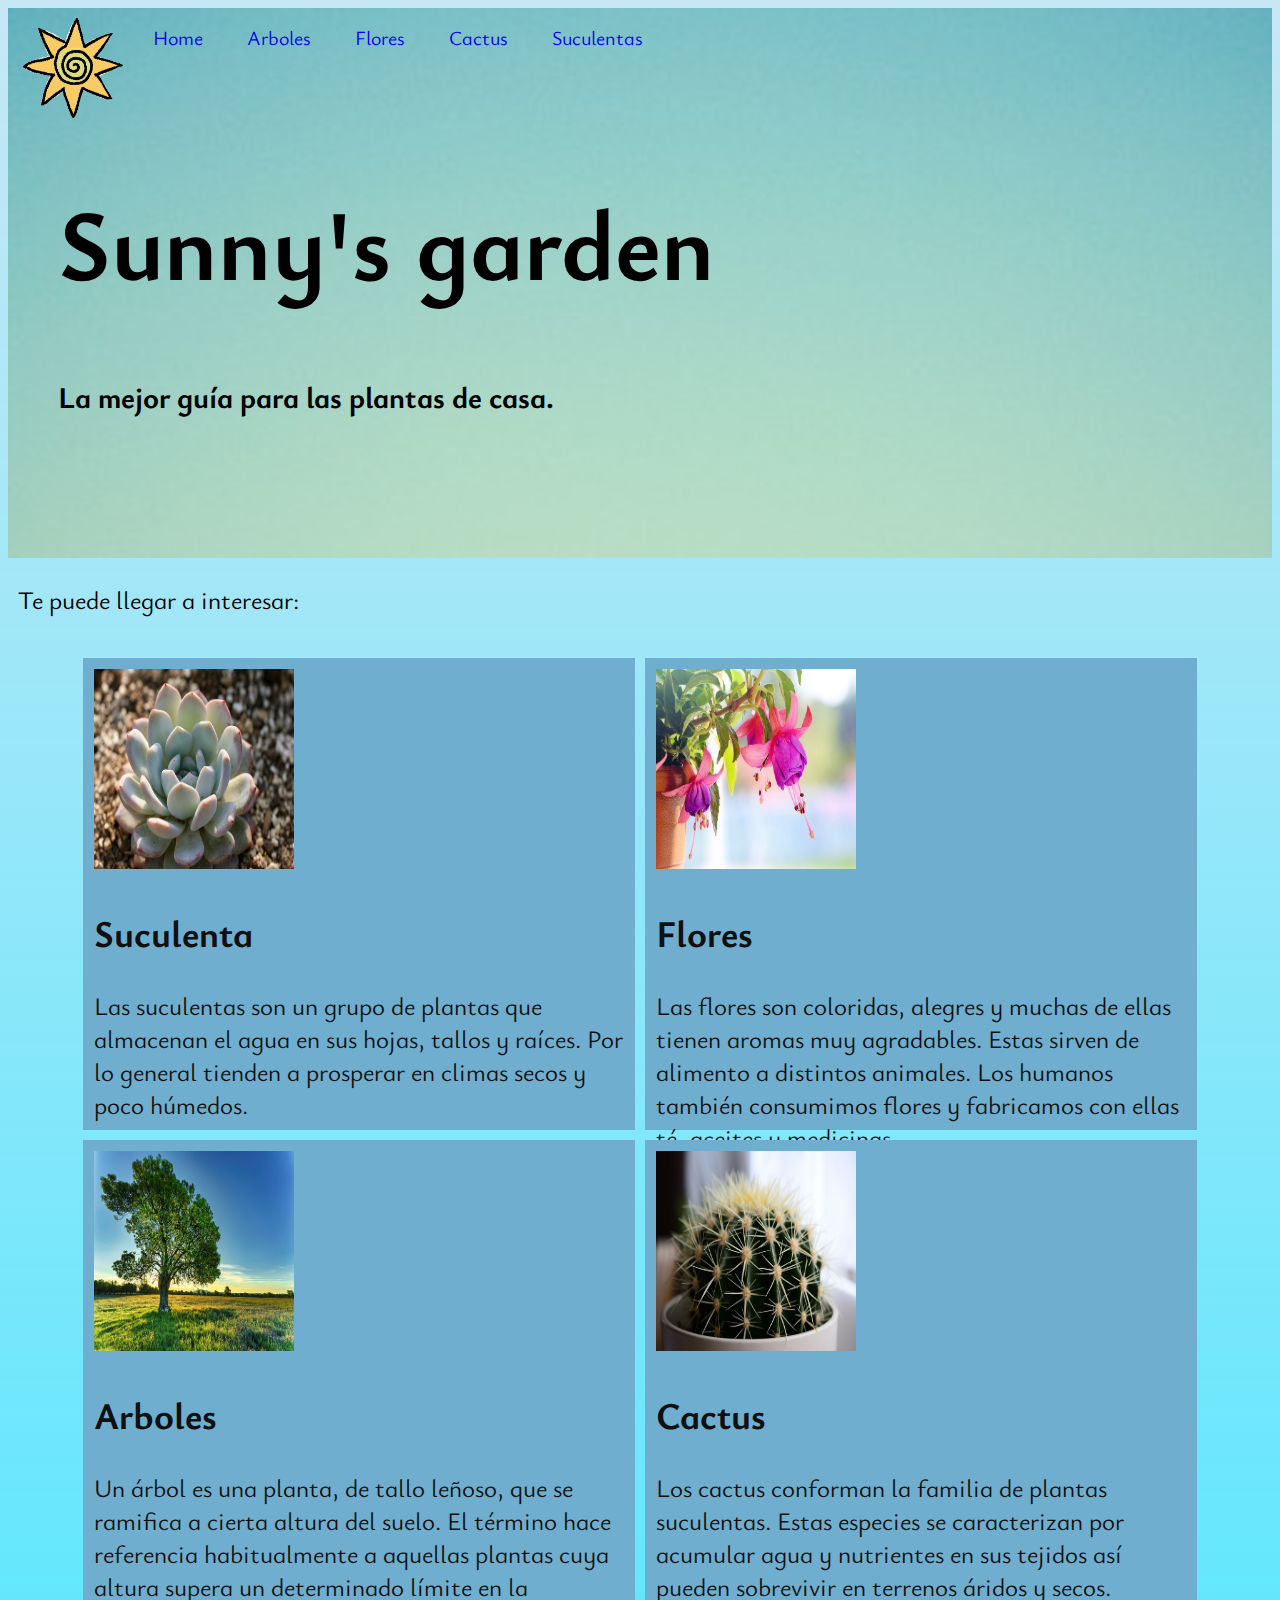
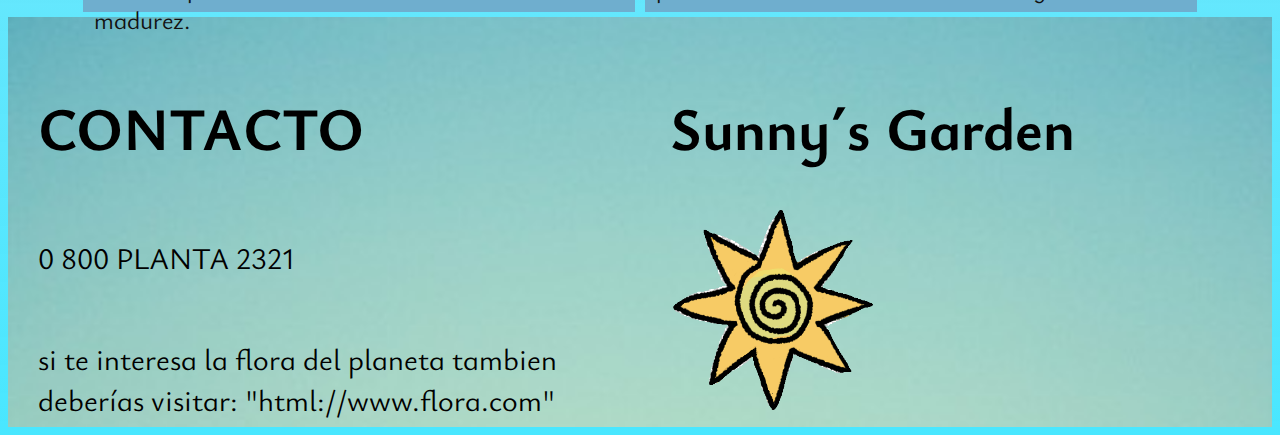
==== commit d41e4da9: "arboles, y principio de SEO" ====
--- a/index.html
+++ b/index.html
@@ -4,6 +4,8 @@
     <meta charset="UTF-8">
     <meta name="viewport" content="width=device-width, initial-scale=1.0">
     <title>Sunny's Garden</title>
+    <meta name="description" content="Una guía acerca de las plantas de hogar, y cómo cuidarlas.">
+    <meta name="keywords" content="PLANTAS, SUCULENTAS, CACTUS, ARBOLES, CUIDADOS, CARACTERISTICAS DE">
     <link href="https://cdn.jsdelivr.net/npm/bootstrap@5.3.0/dist/css/bootstrap.min.css" rel="stylesheet" integrity="sha384-9ndCyUaIbzAi2FUVXJi0CjmCapSmO7SnpJef0486qhLnuZ2cdeRhO02iuK6FUUVM" crossorigin="anonymous">
     <link rel="stylesheet" href="./css/style.css">
 </head>
@@ -39,9 +41,9 @@
         <div class="divp">
             <p>Te puede llegar a interesar:</p> 
         </div>
-        <section id="cards1">
+        <section id="cards-container">
             <!-- Suculentas -->
-            <div class="card2">
+            <div class="card1">
                 <a href="./pages/suculentas.html">
                     <div class="card-body">
                         <img src="./img/SUCULENTAindex.jpg" class="card-img" alt="suculentas">
@@ -51,7 +53,7 @@
                 </a>
             </div>
             <!-- Flores -->
-            <div class="card2">
+            <div class="card1">
                 <a href="./pages/flores.html">
                     <div class="card-body">
                         <img src="./img/FLORESindex.jpg" class="card-img" alt="flores">
@@ -61,7 +63,7 @@
                 </a>
             </div>
             <!-- Arboles -->
-            <div class="card2">
+            <div class="card1">
                 <a href="./pages/arboles.html">
                     <div class="card-body">
                         <img src="./img/ARBOLindex.jpg" class="card-img" alt="arboles">
@@ -71,7 +73,7 @@
                 </a>    
             </div>
             <!-- CACTUS -->  
-            <div class="card2">
+            <div class="card1">
                 <a href="./pages/cactus.html">
                     <div class="card-body">
                         <img src="./img/CACTUSindex.jpg" class="card-img" alt="cactus">
--- a/css/style.css
+++ b/css/style.css
@@ -1,8 +1,58 @@
-@import url("https://fonts.googleapis.com/css2?family=Ysabeau+Infant:wght@400;700&display=swap");
-/*valores*/
-body {
-  background-color: #c7e7f5;
-  font-family: "Ysabeau Infant", sans-serif;
+@import url("https://fonts.googleapis.com/css2?family=Ysabeau+Infant:wght@400;700&display=swap"); /* PAGINAS SECUNDARIAS */
+/* config texto completo pag2 */
+main {
+  font-size: 25px;
+}
+
+#header2 {
+  height: 100px;
+  margin: 0;
+  padding: 0;
+}
+
+.headerSecundario {
+  background-color: #8dd4fd;
+  width: 100%;
+  height: 100px;
+}
+
+.buttonMenu {
+  display: none;
+}
+
+.titulo-pag2 {
+  display: flex;
+  flex-direction: column;
+  justify-content: center;
+  align-items: center;
+}
+.titulo-pag2 .fondoHeader2 {
+  width: 900px;
+  height: 500px;
+  padding: 0;
+  margin: 0;
+}
+.titulo-pag2 .tituloPAG2 {
+  font-size: 80px;
+  margin: 0%;
+}
+
+.textoCompleto {
+  display: flex;
+  padding: 50px;
+  flex-direction: column;
+  justify-content: center;
+}
+.textoCompleto p {
+  padding: 0;
+  margin-top: 0;
+  margin-bottom: 0;
+}
+.textoCompleto li {
+  list-style-type: none;
+}
+.textoCompleto .img-PAG2 {
+  justify-content: center;
 }
 
 /* GO-TOP */
@@ -22,201 +72,8 @@
 }
 .container-gotop .button-GOTOP a {
   color: black;
-  width: 80px;
-  height: 70px;
-}
-
-/* PAGINA PRINCIPAL */
-/* HEADER */
-header {
-  background-image: url(../img/FONDOheader.jpg);
-  background-size: cover;
-  width: 100%;
-  height: 550px;
-  margin: 0;
-  padding: 0;
-}
-
-.navbar-header {
-  display: flex;
-  width: 100%;
-  height: 100px;
-  text-align: right;
-}
-
-.container-header {
-  width: 100%;
-}
-
-.LOGO {
-  float: left;
-  height: 100px;
   width: 100px;
-  padding: 0;
-  margin: 10px 10px 0 15px;
-}
-
-.ulnavbar {
-  height: 90px;
-  justify-content: end;
-  align-items: end;
-}
-.ulnavbar .nav-link {
-  display: inline;
-  height: 40px;
-}
-.ulnavbar .nav-link a {
-  text-decoration: none;
-  font-size: 20px;
-  margin: 7px 7px 7px 7px;
-  padding: 20px 20px 20px 20px;
-  border-radius: 10px;
-}
-
-.buttonMenu {
-  display: none;
-}
-
-.headerTitulo {
-  padding: 0;
-  margin: 50px;
-  color: black;
-}
-.headerTitulo .titulo {
-  font-size: 100px;
-}
-.headerTitulo .textoTitulo {
-  font-size: 30px;
-}
-
-.divp {
-  width: 100%;
-  height: 60px;
-  padding: 0;
-  margin: 0;
-  font-size: 25px;
-}
-
-/* MAIN cards */
-#cards1 {
-  display: grid;
-  grid-template-columns: 570px 570px;
-  grid-template-rows: 500px 500px;
-  padding: 0;
-  margin: 0;
-}
-
-.card2 {
-  margin: 10px;
-  padding: 0px;
-  height: 500px;
-  width: 500px;
-  justify-content: center;
-  align-items: center;
-}
-.card2 a {
-  text-decoration: none;
-}
-
-.card-body {
-  width: 500px;
-  height: 420px;
-  margin: 9px;
-  padding: 5px;
-  font-size: 20px;
-  background-color: #6faece;
-  color: black;
-}
-
-.card-img {
-  width: 260px;
-  height: 200px;
-  margin: 10px;
-}
-
-/* FOOTER */
-footer {
-  background-image: url(../img/FONDOheader.jpg);
-  background-size: 100%;
-  display: flex;
-  height: 410px;
-  margin: 0;
-  padding: 0;
-}
-
-.imgFooter {
-  background-size: cover;
-  height: 200px;
-  width: 200px;
-  padding: 3px;
-}
-
-.infoFooter {
-  color: black;
-  flex-direction: row;
-  width: 100%;
-  display: flex;
-  flex-direction: column;
-  margin: 0;
-  padding: 30px;
-  font-size: 30px;
-}
-
-/* config texto completo pag2 */
-main {
-  font-size: 25px;
-  display: flex;
-  flex-direction: column;
-}
-
-.textoCompleto {
-  padding: 100px;
-}
-.textoCompleto ul {
-  list-style-type: none;
-  padding: 15px;
-}
-
-.tituloCompleto p {
-  padding: 0;
-  margin-top: 0;
-  margin-bottom: 0;
-}
-
-/* PAGINAS SECUNDARIAS */
-#header2 {
-  height: 100px;
-  margin: 0;
-  padding: 0;
-}
-
-.headerSecundario {
-  background-color: #8dd4fd;
-  width: 100%;
-  height: 100px;
-}
-
-.buttonMenu {
-  display: none;
-}
-
-.h1-IMGpag2 {
-  display: flex;
-  flex-direction: column;
-  justify-content: center;
-  align-items: center;
-}
-
-.fondoHeader2 {
-  width: 700px;
-  height: 500px;
-  justify-content: center;
-}
-
-.tituloPAG2 {
-  font-size: 90px;
-  text-align: center;
-  margin: 0%;
+  height: 100px;
 }
 
 /* @MEDIA QUERY 900*/
@@ -226,14 +83,14 @@
     width: 100%;
   }
   .headerTitulo {
-    height: 350px;
-    width: 100%;
-    padding: 0;
+    height: 330px;
+    width: 100%;
+    padding: 20px;
     margin: 0;
   }
   .headerTitulo .titulo {
-    font-size: 60px;
-    margin: 10px;
+    font-size: 90px;
+    justify-content: center;
   }
   .headerTitulo .textoTitulo {
     font-size: 30px;
@@ -267,9 +124,9 @@
   .card-body {
     width: 100%;
     height: 420px;
-    margin: 5px;
+    margin: 0;
     padding: 5px;
-    font-size: 18px;
+    font-size: 25px;
   }
   .card-body .button {
     background-color: rgb(100, 100, 194);
@@ -291,7 +148,7 @@
   header {
     background-image: url(../img/FONDOheader.jpg);
     width: 100%;
-    height: 250px;
+    height: 270px;
   }
   .headerTitulo {
     width: 100%;
@@ -326,5 +183,138 @@
     padding: 3px;
   }
 }
+/*valores*/
+body {
+  background-color: #c7e7f5;
+  font-family: "Ysabeau Infant", sans-serif;
+  background: linear-gradient(to top, rgba(0, 221, 255, 0.7137254902), #c7e7f5);
+}
+
+/* PAGINA PRINCIPAL */
+/* HEADER */
+header {
+  background-image: url(../img/FONDOheader.jpg);
+  background-size: cover;
+  width: 100%;
+  height: 550px;
+  margin: 0;
+  padding: 0;
+}
+
+.navbar-header {
+  display: flex;
+  width: 100%;
+  height: 100px;
+}
+
+.container-header {
+  width: 100%;
+}
+
+.LOGO {
+  float: left;
+  height: 100px;
+  width: 100px;
+  padding: 0;
+  margin: 10px 10px 0 15px;
+}
+
+.ulnavbar {
+  height: 90px;
+}
+.ulnavbar .nav-link {
+  display: inline;
+  height: 40px;
+}
+.ulnavbar .nav-link a {
+  text-decoration: none;
+  font-size: 20px;
+  margin: 10px 7;
+  padding: 20px;
+  border-radius: 10px;
+  justify-content: end;
+  align-items: end;
+}
+
+.buttonMenu {
+  display: none;
+}
+
+.headerTitulo {
+  padding: 0;
+  margin: 50px;
+  color: black;
+}
+.headerTitulo .titulo {
+  font-size: 100px;
+}
+.headerTitulo .textoTitulo {
+  font-size: 30px;
+}
+
+.divp {
+  width: 100%;
+  height: 60px;
+  padding: 0;
+  margin: 10px;
+  font-size: 25px;
+}
+
+/* MAIN cards */
+#cards-container {
+  display: flex;
+  flex-wrap: wrap;
+  justify-content: center;
+  align-items: center;
+}
+
+.card1 {
+  background-color: #6faece;
+  padding: 11px;
+  margin: 5px;
+  height: 450px;
+  width: 530px;
+}
+.card1 a {
+  text-decoration: none;
+}
+
+.card-body {
+  color: rgb(17, 16, 16);
+  margin: 0;
+  padding: 0;
+}
+.card-body .card-img {
+  width: 200px;
+  height: 200px;
+}
+
+/* FOOTER */
+footer {
+  background-image: url(../img/FONDOheader.jpg);
+  background-size: 100%;
+  display: flex;
+  height: 410px;
+  margin: 0;
+  padding: 0;
+}
+
+.imgFooter {
+  background-size: cover;
+  height: 200px;
+  width: 200px;
+  padding: 3px;
+}
+
+.infoFooter {
+  color: black;
+  flex-direction: row;
+  width: 100%;
+  display: flex;
+  flex-direction: column;
+  margin: 0;
+  padding: 30px;
+  font-size: 30px;
+}
 
 /*# sourceMappingURL=style.css.map */
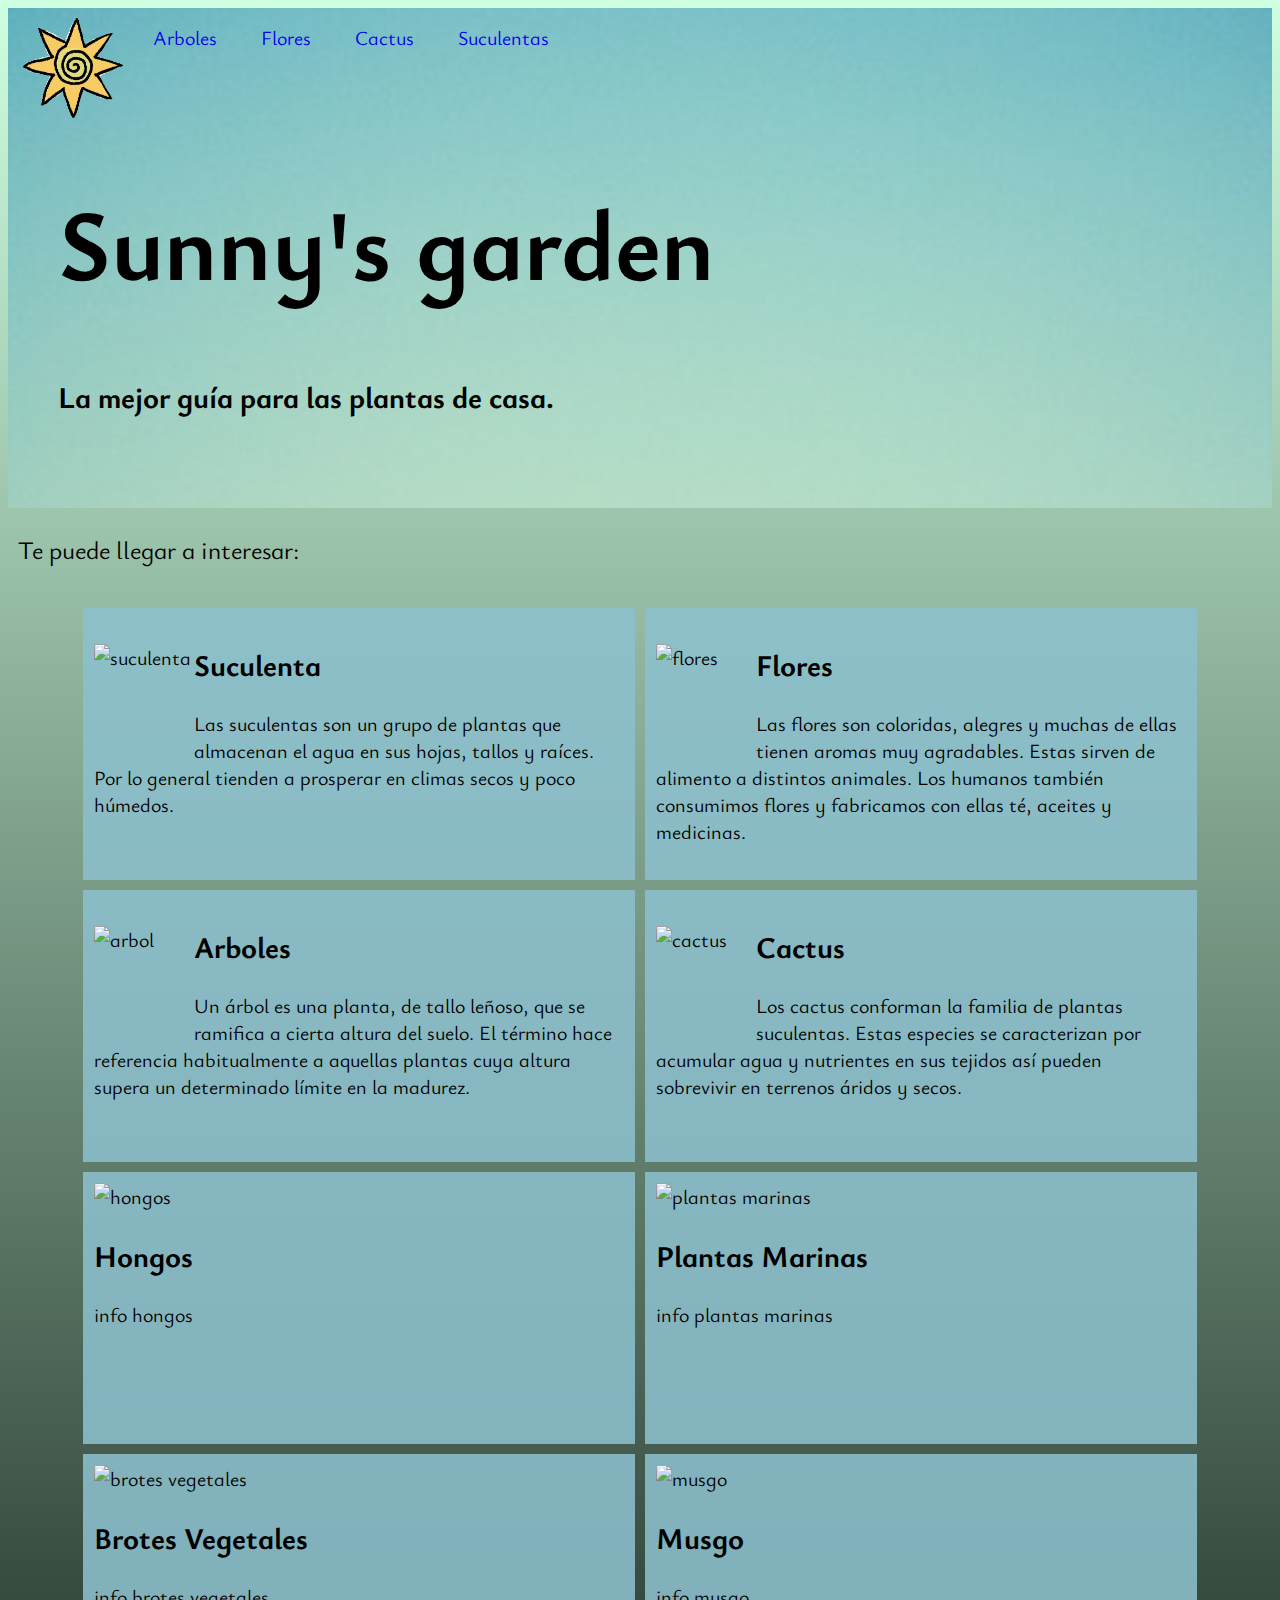
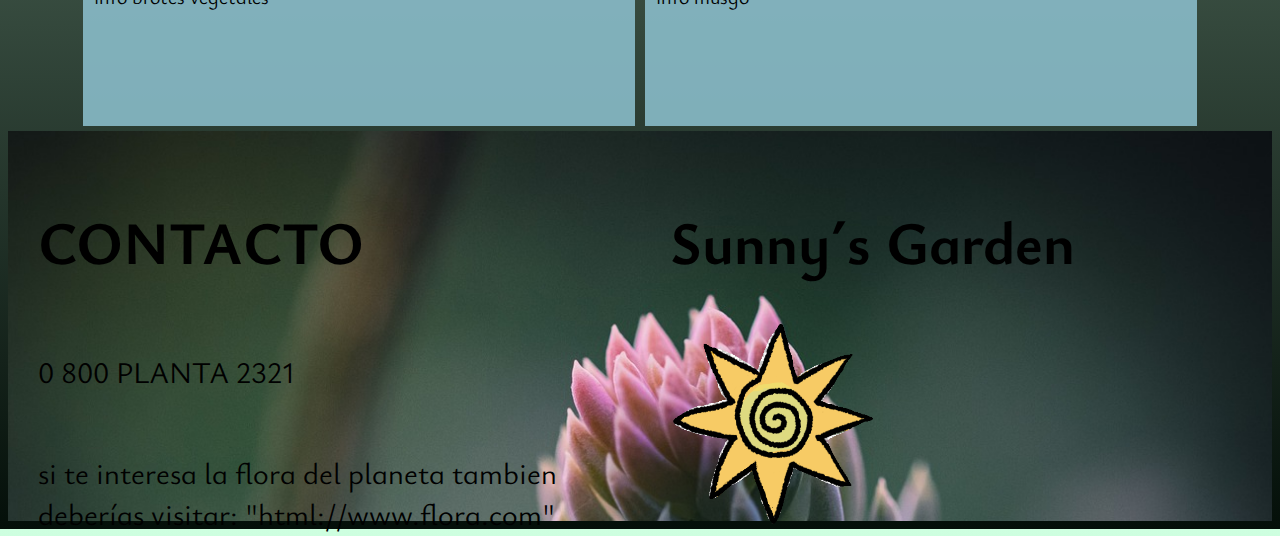
==== commit fb5aa093: "estilos index y paginas secundarias" ====
--- a/index.html
+++ b/index.html
@@ -8,6 +8,7 @@
     <meta name="keywords" content="PLANTAS, SUCULENTAS, CACTUS, ARBOLES, CUIDADOS, CARACTERISTICAS DE">
     <link href="https://cdn.jsdelivr.net/npm/bootstrap@5.3.0/dist/css/bootstrap.min.css" rel="stylesheet" integrity="sha384-9ndCyUaIbzAi2FUVXJi0CjmCapSmO7SnpJef0486qhLnuZ2cdeRhO02iuK6FUUVM" crossorigin="anonymous">
     <link rel="stylesheet" href="./css/style.css">
+    <link rel="icon" type="image/x-icon" href="./img/favicon_io/favicon.ico">
 </head>
 <body>
     <header id="header">
@@ -16,7 +17,6 @@
                 <a  href="./index.html"><img src="./img/LOGOSG2.png" class="LOGO" alt="LOGO"></a> 
                 <div id="navbarHeader">
                     <ul class="ulnavbar">
-                        <li class="nav-link"><a  href="./index.html">Home</a></li>
                         <li class="nav-link"><a href="./pages/arboles.html">Arboles</a></li>
                         <li class="nav-link"><a  href="./pages/flores.html">Flores</a></li>
                         <li class="nav-link"><a  href="./pages/cactus.html">Cactus</a></li>
@@ -46,7 +46,7 @@
             <div class="card1">
                 <a href="./pages/suculentas.html">
                     <div class="card-body">
-                        <img src="./img/SUCULENTAindex.jpg" class="card-img" alt="suculentas">
+                        <img src="https://img.icons8.com/fluency-systems-filled/96/000000/lotus.png" class="iconoCARD" alt="suculenta"/>
                         <h2 class="title">Suculenta</h1>
                         <p class="card-text">Las suculentas son un grupo de plantas que almacenan el agua en sus hojas, tallos y raíces. Por lo general tienden a prosperar en climas secos y poco húmedos.</p>
                     </div>
@@ -56,7 +56,7 @@
             <div class="card1">
                 <a href="./pages/flores.html">
                     <div class="card-body">
-                        <img src="./img/FLORESindex.jpg" class="card-img" alt="flores">
+                        <img src="https://img.icons8.com/windows/96/000000/spa-flower.png" class="iconoCARD" alt="flores"/>
                         <h2 class="title">Flores</h1>
                         <p class="card-text">Las flores son coloridas, alegres y muchas de ellas tienen aromas muy agradables. Estas sirven de alimento a distintos animales. Los humanos también consumimos flores y fabricamos con ellas té, aceites y medicinas.</p>
                     </div>
@@ -66,7 +66,7 @@
             <div class="card1">
                 <a href="./pages/arboles.html">
                     <div class="card-body">
-                        <img src="./img/ARBOLindex.jpg" class="card-img" alt="arboles">
+                        <img src="https://img.icons8.com/fluency-systems-filled/96/000000/tree.png" class="iconoCARD" alt="arbol"/>
                         <h2 class="title">Arboles</h1>
                         <p class="card-text">Un árbol es una planta, de tallo leñoso, que se ramifica a cierta altura del suelo. El término hace referencia habitualmente a aquellas plantas cuya altura supera un determinado límite en la madurez.</p>
                     </div>
@@ -76,9 +76,49 @@
             <div class="card1">
                 <a href="./pages/cactus.html">
                     <div class="card-body">
-                        <img src="./img/CACTUSindex.jpg" class="card-img" alt="cactus">
+                        <img src="https://img.icons8.com/fluency-systems-filled/96/000000/cactus-in-pot.png" class="iconoCARD" alt="cactus"/>
                         <h2 class="title">Cactus</h1>
                         <p class="card-text">Los cactus conforman la familia de plantas suculentas. Estas especies se caracterizan por acumular agua y nutrientes en sus tejidos así pueden sobrevivir en terrenos áridos y secos.</p>
+                    </div>
+                </a>
+            </div>
+            <!-- HONGOS -->
+            <div class="card1">
+                <a href="./pages/hongos.html">
+                    <div class="card-body">
+                        <img alt="hongos"/>
+                        <h2 class="title">Hongos</h1>
+                        <p class="card-text">info hongos</p>
+                    </div>
+                </a>
+            </div>
+            <!-- PLANTAS MARINAS -->
+            <div class="card1">
+                <a href="./pages/plantasMarinas.html">
+                    <div class="card-body">
+                        <img alt="plantas marinas"/>
+                        <h2 class="title">Plantas Marinas</h1>
+                        <p class="card-text">info plantas marinas</p>
+                    </div>
+                </a>
+            </div>
+            <!-- BROTES VEGETALES -->
+            <div class="card1">
+                <a href="./pages/brotesVegetales.html">
+                    <div class="card-body">
+                        <img alt="brotes vegetales"/>
+                        <h2 class="title">Brotes Vegetales</h1>
+                        <p class="card-text">info brotes vegetales</p>
+                    </div>
+                </a>
+            </div>
+            <!-- MUSGO -->
+            <div class="card1">
+                <a href="./pages/musgo.html">
+                    <div class="card-body">
+                        <img alt="musgo"/>
+                        <h2 class="title">Musgo</h1>
+                        <p class="card-text">info musgo</p>
                     </div>
                 </a>
             </div>
--- a/css/style.css
+++ b/css/style.css
@@ -1,17 +1,20 @@
 @import url("https://fonts.googleapis.com/css2?family=Ysabeau+Infant:wght@400;700&display=swap"); /* PAGINAS SECUNDARIAS */
 /* config texto completo pag2 */
-main {
-  font-size: 25px;
+#body2 {
+  font-size: 22px;
+  line-height: 1;
+  background: linear-gradient(to bottom, #ceffe0, rgba(139, 235, 177, 0.779));
 }
 
 #header2 {
   height: 100px;
   margin: 0;
   padding: 0;
+  justify-content: center;
+  align-items: center;
 }
 
 .headerSecundario {
-  background-color: #8dd4fd;
   width: 100%;
   height: 100px;
 }
@@ -22,18 +25,17 @@
 
 .titulo-pag2 {
   display: flex;
-  flex-direction: column;
-  justify-content: center;
-  align-items: center;
-}
-.titulo-pag2 .fondoHeader2 {
-  width: 900px;
-  height: 500px;
-  padding: 0;
-  margin: 0;
+  align-items: center;
+  justify-content: center;
+  flex-direction: row;
+}
+.titulo-pag2 .iconoPAG2 {
+  width: 150px;
+  height: 150px;
+  align-items: end;
 }
 .titulo-pag2 .tituloPAG2 {
-  font-size: 80px;
+  font-size: 50px;
   margin: 0%;
 }
 
@@ -42,17 +44,67 @@
   padding: 50px;
   flex-direction: column;
   justify-content: center;
-}
-.textoCompleto p {
-  padding: 0;
+  box-sizing: border-box;
   margin-top: 0;
   margin-bottom: 0;
+  color: black;
 }
 .textoCompleto li {
   list-style-type: none;
 }
-.textoCompleto .img-PAG2 {
-  justify-content: center;
+
+.textoCONimg {
+  margin: 5px;
+  padding: 5px;
+}
+.textoCONimg .img-PAG2 {
+  width: 400px;
+  height: 250px;
+  padding: 0;
+  margin: 0;
+  margin-right: 15px;
+  float: left;
+  border-radius: 5px;
+}
+.textoCONimg p {
+  margin: 0;
+  padding: 0;
+}
+
+.tiposDEsuculentas {
+  display: flex;
+  flex-direction: column;
+}
+.tiposDEsuculentas .textoCONimg {
+  padding: 10px;
+  margin: 0px;
+}
+
+#footer2 {
+  background-image: url(../img/arbol-05\ \(1\).webp);
+  background-size: 100%;
+  display: flex;
+  height: 390px;
+  margin: 0;
+  padding: 0;
+}
+#footer2 .imagenFOOTER {
+  width: 100%;
+}
+#footer2 .infoFooter2 {
+  color: rgb(0, 0, 0);
+  width: 100%;
+  display: flex;
+  align-items: center;
+  flex-direction: column;
+  margin: 0;
+  font-size: 30px;
+}
+#footer2 .infoFooter2 .imgFooter {
+  background-size: cover;
+  height: 150px;
+  width: 150px;
+  padding: 3px;
 }
 
 /* GO-TOP */
@@ -60,13 +112,13 @@
   width: 100px;
   height: 100px;
   display: flex;
+  justify-content: center;
+  align-items: center;
 }
 .container-gotop .button-GOTOP {
-  justify-content: center;
-  align-items: center;
   border: none;
   border-radius: 50%;
-  background-color: #79bbca;
+  background-color: rgba(73, 123, 194, 0.631);
   width: 100px;
   height: 100px;
 }
@@ -81,6 +133,7 @@
   header {
     background-image: url(../img/FONDOheader.jpg);
     width: 100%;
+    background-color: blueviolet;
   }
   .headerTitulo {
     height: 330px;
@@ -103,6 +156,7 @@
     width: 100%;
   }
   .buttonMenu {
+    background-color: red;
     display: contents;
     width: 100px;
     height: 100px;
@@ -185,18 +239,16 @@
 }
 /*valores*/
 body {
-  background-color: #c7e7f5;
   font-family: "Ysabeau Infant", sans-serif;
-  background: linear-gradient(to top, rgba(0, 221, 255, 0.7137254902), #c7e7f5);
+  background: linear-gradient(to bottom, #ceffe0, rgb(4, 15, 9));
 }
 
 /* PAGINA PRINCIPAL */
 /* HEADER */
 header {
-  background-image: url(../img/FONDOheader.jpg);
-  background-size: cover;
-  width: 100%;
-  height: 550px;
+  background-image: url(../img/nature-g66d08018a_640.jpg);
+  background-size: 100%;
+  height: 500px;
   margin: 0;
   padding: 0;
 }
@@ -206,8 +258,7 @@
   width: 100%;
   height: 100px;
 }
-
-.container-header {
+.navbar-header .container-header {
   width: 100%;
 }
 
@@ -222,11 +273,12 @@
 .ulnavbar {
   height: 90px;
 }
-.ulnavbar .nav-link {
+
+.nav-link {
   display: inline;
   height: 40px;
 }
-.ulnavbar .nav-link a {
+.nav-link a {
   text-decoration: none;
   font-size: 20px;
   margin: 10px 7;
@@ -253,7 +305,6 @@
 }
 
 .divp {
-  width: 100%;
   height: 60px;
   padding: 0;
   margin: 10px;
@@ -267,22 +318,27 @@
   justify-content: center;
   align-items: center;
 }
-
-.card1 {
-  background-color: #6faece;
+#cards-container .card1 {
+  background: rgba(140, 192, 206, 0.872);
   padding: 11px;
   margin: 5px;
-  height: 450px;
+  height: 250px;
   width: 530px;
 }
-.card1 a {
+#cards-container .card1 a {
   text-decoration: none;
 }
+#cards-container .card1 a .iconoCARD {
+  width: 100px;
+  height: 100px;
+  float: left;
+}
 
 .card-body {
-  color: rgb(17, 16, 16);
-  margin: 0;
-  padding: 0;
+  color: rgb(0, 0, 0);
+  margin: 0;
+  padding: 0;
+  font-size: 20px;
 }
 .card-body .card-img {
   width: 200px;
@@ -291,30 +347,28 @@
 
 /* FOOTER */
 footer {
-  background-image: url(../img/FONDOheader.jpg);
+  background-image: url(../img/FONDOfooter2.jpg);
   background-size: 100%;
   display: flex;
-  height: 410px;
-  margin: 0;
-  padding: 0;
-}
-
-.imgFooter {
+  height: 390px;
+  margin: 0;
+  padding: 0;
+}
+footer .infoFooter {
+  color: rgb(0, 0, 0);
+  flex-direction: row;
+  width: 100%;
+  display: flex;
+  flex-direction: column;
+  margin: 0;
+  padding: 30px;
+  font-size: 30px;
+}
+footer .infoFooter .imgFooter {
   background-size: cover;
   height: 200px;
   width: 200px;
   padding: 3px;
 }
 
-.infoFooter {
-  color: black;
-  flex-direction: row;
-  width: 100%;
-  display: flex;
-  flex-direction: column;
-  margin: 0;
-  padding: 30px;
-  font-size: 30px;
-}
-
 /*# sourceMappingURL=style.css.map */
